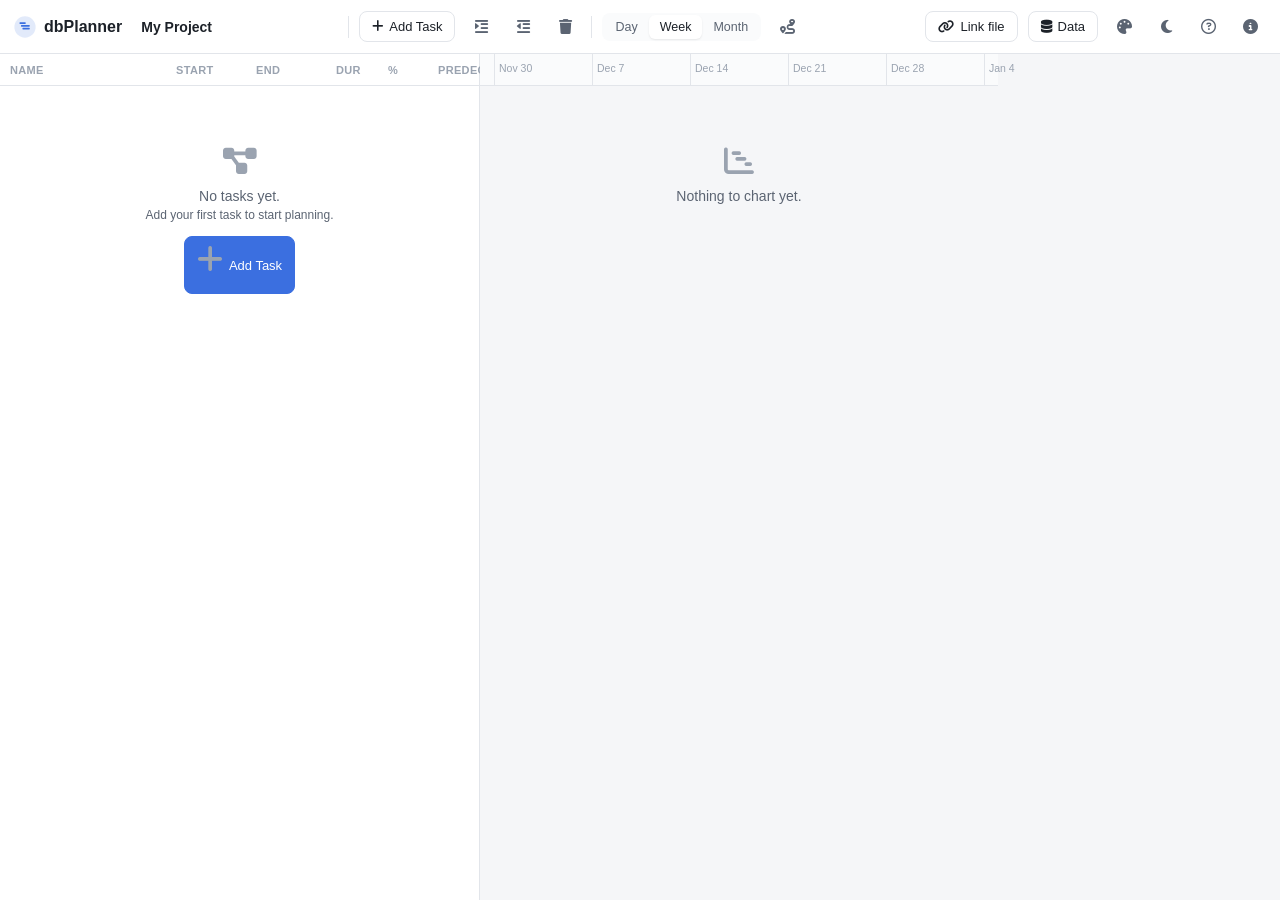
==== dbplanner.html @ 99ca4c75 "Initial commit: dbPlanner, a local-first Gantt project planner Single-file PWA with a work-breakdown" ====
<!DOCTYPE html>
<html lang="en">
<head>
<meta charset="UTF-8">
<meta name="viewport" content="width=device-width, initial-scale=1, maximum-scale=1">
<title>dbPlanner</title>
<link rel="manifest" href="manifest.json">
<link rel="apple-touch-icon" href="icons/icon-180.png">
<link rel="icon" href="icons/icon-192.png">
<meta name="theme-color" content="#f5f6f8">
<link rel="stylesheet" href="https://cdnjs.cloudflare.com/ajax/libs/font-awesome/6.5.0/css/all.min.css">
<style>
:root {
  --bg: #f5f6f8; --panel: #ffffff; --panel-2: #fafbfc; --border: #e2e5ea;
  --text: #1c2128; --text-dim: #5b6472; --text-faint: #9aa3b0;
  --accent: #3b6fe0; --danger: #e5484d;
  --task-blue: #3b6fe0; --task-teal: #12968c; --task-purple: #8354d1; --task-amber: #b5790a;
  --task-pink: #c23b7a; --task-green: #268a5e; --task-red: #c33a3a; --task-grey: #5b6472;
  --status-not-started: #8b93a1; --status-complete: #3457c9;
  --radius: 10px;
  --shadow: 0 1px 2px rgba(20,20,30,.04), 0 4px 16px rgba(20,20,30,.06);
  --row-h: 32px;
}
html[data-theme="dark"] {
  --bg: #14161a; --panel: #1b1e24; --panel-2: #21242b; --border: #2c3038;
  --text: #e7e9ec; --text-dim: #9aa1ac; --text-faint: #6b7280;
  --accent: #6c93f0; --danger: #f28b8b;
  --task-blue: #7ea1f5; --task-teal: #5cd0c4; --task-purple: #b295ec; --task-amber: #eabb5d;
  --task-pink: #ec8fc0; --task-green: #6fd39a; --task-red: #f28f8f; --task-grey: #a7aeb9;
  --status-not-started: #9aa1ac; --status-complete: #8fa8f2;
  --shadow: 0 1px 2px rgba(0,0,0,.3), 0 6px 20px rgba(0,0,0,.35);
}

/* Color scheme system — ported from this author's Pulse/mytasks apps (same
   two-axis design: data-theme light/dark, data-scheme picks a palette).
   Unlike Pulse's *-bg token pairs, tints here are computed on the fly with
   color-mix() instead of porting a second bg token per color — Chrome/Edge
   only (this app's stated target, same as the File System Access sync
   feature below), which keeps the whole scheme port to one solid hex per
   token instead of two. */
html[data-scheme="modern"] {
  --bg: #f8f8f8; --panel: #ffffff; --panel-2: #e8e8e8; --border: rgba(59,59,59,0.12);
  --text: #3b3b3b; --text-dim: #3b3b3b; --text-faint: #8a8a8a;
  --accent: #005fb8; --danger: #cd3131;
  --task-blue: #005fb8; --task-teal: #0598bc; --task-purple: #af00db; --task-amber: #bf8803;
  --task-pink: #be1986; --task-green: #388a34; --task-red: #cd3131; --task-grey: #3b3b3b;
  --status-not-started: #8a8a8a; --status-complete: #005fb8;
}
html[data-scheme="modern"][data-theme="dark"] {
  --bg: #181818; --panel: #1f1f1f; --panel-2: #2a2d2e; --border: rgba(204,204,204,0.10);
  --text: #cccccc; --text-dim: #9d9d9d; --text-faint: #6a6a6a;
  --accent: #3794ff; --danger: #f14c4c;
  --task-blue: #3794ff; --task-teal: #29b8db; --task-purple: #c586c0; --task-amber: #cca700;
  --task-pink: #db6986; --task-green: #89d185; --task-red: #f14c4c; --task-grey: #9d9d9d;
  --status-not-started: #6a6a6a; --status-complete: #3794ff;
}
html[data-scheme="dracula"] {
  --bg: #f5efd7; --panel: #fffbeb; --panel-2: #cfcfde; --border: rgba(31,31,31,0.12);
  --text: #1f1f1f; --text-dim: #6c664b; --text-faint: #a39d7a;
  --accent: #644ac9; --danger: #cb3a2a;
  --task-blue: #644ac9; --task-teal: #036a96; --task-purple: #a3144d; --task-amber: #a34d14;
  --task-pink: #98427a; --task-green: #14710a; --task-red: #cb3a2a; --task-grey: #6c664b;
  --status-not-started: #a39d7a; --status-complete: #644ac9;
}
html[data-scheme="dracula"][data-theme="dark"] {
  --bg: #21222c; --panel: #282a36; --panel-2: #44475a; --border: rgba(248,248,242,0.10);
  --text: #f8f8f2; --text-dim: #6272a4; --text-faint: #4d5673;
  --accent: #bd93f9; --danger: #ff5555;
  --task-blue: #bd93f9; --task-teal: #8be9fd; --task-purple: #ff79c6; --task-amber: #ffb86c;
  --task-pink: #de74a7; --task-green: #50fa7b; --task-red: #ff5555; --task-grey: #6272a4;
  --status-not-started: #4d5673; --status-complete: #bd93f9;
}
html[data-scheme="github"] {
  --bg: #f6f8fa; --panel: #ffffff; --panel-2: #eaeef2; --border: rgba(31,35,40,0.12);
  --text: #1f2328; --text-dim: #656d76; --text-faint: #8c959f;
  --accent: #0969da; --danger: #cf222e;
  --task-blue: #0969da; --task-teal: #1b7c83; --task-purple: #8250df; --task-amber: #9a6700;
  --task-pink: #ce2c85; --task-green: #1a7f37; --task-red: #cf222e; --task-grey: #656d76;
  --status-not-started: #8c959f; --status-complete: #0969da;
}
html[data-scheme="github"][data-theme="dark"] {
  --bg: #161b22; --panel: #0d1117; --panel-2: #21262d; --border: rgba(230,237,243,0.10);
  --text: #e6edf3; --text-dim: #9198a1; --text-faint: #6e7681;
  --accent: #4493f8; --danger: #f85149;
  --task-blue: #4493f8; --task-teal: #39c5cf; --task-purple: #a371f7; --task-amber: #d29922;
  --task-pink: #e85aad; --task-green: #3fb950; --task-red: #f85149; --task-grey: #9198a1;
  --status-not-started: #6e7681; --status-complete: #4493f8;
}
html[data-scheme="githubdimmed"] {
  --bg: #f6f8fa; --panel: #ffffff; --panel-2: #eaeef2; --border: rgba(31,35,40,0.12);
  --text: #1f2328; --text-dim: #656d76; --text-faint: #8c959f;
  --accent: #0969da; --danger: #cf222e;
  --task-blue: #0969da; --task-teal: #1b7c83; --task-purple: #8250df; --task-amber: #9a6700;
  --task-pink: #ce2c85; --task-green: #1a7f37; --task-red: #cf222e; --task-grey: #656d76;
  --status-not-started: #8c959f; --status-complete: #0969da;
}
html[data-scheme="githubdimmed"][data-theme="dark"] {
  --bg: #262c36; --panel: #212830; --panel-2: #2d3640; --border: rgba(209,215,224,0.10);
  --text: #d1d7e0; --text-dim: #9198a1; --text-faint: #6b7280;
  --accent: #478be6; --danger: #e5534b;
  --task-blue: #478be6; --task-teal: #4cb6c4; --task-purple: #986ee2; --task-amber: #c69026;
  --task-pink: #c96b96; --task-green: #57ab5a; --task-red: #e5534b; --task-grey: #9198a1;
  --status-not-started: #6b7280; --status-complete: #478be6;
}
html[data-scheme="dracula"] .brand svg { filter: drop-shadow(0 0 6px var(--accent)); }
html[data-scheme="github"] .btn-primary,
html[data-scheme="githubdimmed"] .btn-primary { background: var(--task-green); border-color: var(--task-green); }

* { box-sizing: border-box; }
body { margin: 0; }
html, body { height: 100%; }
body {
  font-family: -apple-system, BlinkMacSystemFont, "Segoe UI", Roboto, sans-serif;
  background: var(--bg); color: var(--text); font-size: 14px;
  display: flex; flex-direction: column; height: 100vh;
  overflow-x: hidden; overflow-y: hidden;
}
button, input, select, textarea { font: inherit; color: inherit; }
button { cursor: pointer; }
.hidden { display: none !important; }

/* ── Topbar ─────────────────────────────────────────────────────────── */
.topbar {
  display: flex; align-items: center; gap: 10px; height: 54px; padding: 0 14px;
  background: var(--panel); border-bottom: 1px solid var(--border);
  flex-shrink: 0; overflow-x: auto;
}
.topbar > * { flex-shrink: 0; }
.brand { display: flex; align-items: center; gap: 8px; font-weight: 700; font-size: 16px; color: var(--text); }
.brand svg { width: 22px; height: 22px; color: var(--accent); }
#projectNameInput {
  border: 1px solid transparent; background: transparent; font-weight: 600; font-size: 14px;
  padding: 5px 8px; border-radius: 6px; color: var(--text); min-width: 120px; max-width: 240px;
}
#projectNameInput:hover { border-color: var(--border); }
#projectNameInput:focus { outline: none; border-color: var(--accent); background: var(--panel-2); }
.topbar-divider { width: 1px; height: 22px; background: var(--border); }
.topbar-spacer { flex: 1 1 auto; }

.btn {
  display: inline-flex; align-items: center; gap: 6px; padding: 7px 12px;
  border: 1px solid var(--border); background: var(--panel); color: var(--text);
  border-radius: 8px; font-size: 13px; font-weight: 500; white-space: nowrap;
}
.btn:hover { background: var(--panel-2); }
.btn:disabled { opacity: .45; cursor: default; }
.btn:disabled:hover { background: var(--panel); }
.btn-primary { background: var(--accent); border-color: var(--accent); color: #fff; }
.btn-primary:hover { filter: brightness(1.06); }
.btn-danger { color: var(--danger); }
.icon-btn {
  display: inline-flex; align-items: center; justify-content: center; width: 32px; height: 32px;
  border: none; background: transparent; color: var(--text-dim); border-radius: 8px; font-size: 15px;
}
.icon-btn:hover { background: var(--panel-2); color: var(--text); }
.icon-btn.active { background: color-mix(in srgb, var(--accent) 16%, var(--panel)); color: var(--accent); }
button:focus:not(:focus-visible) { outline: none; }

.view-tabs { display: flex; background: var(--panel-2); border-radius: 8px; padding: 2px; }
.view-tab { padding: 5px 11px; border: none; background: transparent; border-radius: 6px; font-size: 12.5px; font-weight: 500; color: var(--text-dim); }
.view-tab.active { background: var(--panel); color: var(--text); box-shadow: 0 1px 2px rgba(0,0,0,.08); }

.dropdown-wrap { position: relative; }
.dropdown-menu {
  position: fixed; margin-top: 6px; min-width: 190px; background: var(--panel);
  border: 1px solid var(--border); border-radius: 10px; box-shadow: var(--shadow);
  padding: 6px; display: none; z-index: 80;
}
.dropdown-menu.open { display: block; }
.dropdown-item {
  display: flex; align-items: center; gap: 9px; width: 100%; padding: 8px 10px;
  border: none; background: transparent; border-radius: 7px; font-size: 13px; color: var(--text); text-align: left;
}
.dropdown-item:hover { background: var(--panel-2); }
.dropdown-item i { width: 15px; color: var(--text-dim); }
.dropdown-sep { height: 1px; background: var(--border); margin: 6px 2px; }

#fileSyncIndicator, #syncStatusBtn { display: flex; align-items: center; gap: 6px; font-size: 12.5px; color: var(--text-dim); }

/* ── Main layout ────────────────────────────────────────────────────── */
.main { flex: 1; min-height: 0; display: flex; overflow: hidden; }
.grid-pane { width: 480px; flex-shrink: 0; display: flex; flex-direction: column; border-right: 1px solid var(--border); background: var(--panel); }
.grid-header, .grid-row {
  display: grid; grid-template-columns: minmax(160px,1fr) 74px 74px 46px 44px 1fr 56px;
  align-items: center; gap: 6px; padding: 0 10px; height: var(--row-h);
}
.grid-header { font-size: 11px; font-weight: 700; color: var(--text-faint); text-transform: uppercase; letter-spacing: .03em; border-bottom: 1px solid var(--border); flex-shrink: 0; }
.grid-rows { flex: 1; overflow: hidden; position: relative; }
.grid-row { border-bottom: 1px solid var(--border); font-size: 12.5px; cursor: default; }
.grid-row:hover { background: var(--panel-2); }
.grid-row.selected { background: color-mix(in srgb, var(--accent) 10%, var(--panel)); }
.grid-name { display: flex; align-items: center; gap: 4px; overflow: hidden; white-space: nowrap; text-overflow: ellipsis; }
.grid-name .chevron { width: 14px; height: 14px; border: none; background: none; color: var(--text-faint); flex-shrink: 0; display: flex; align-items: center; justify-content: center; font-size: 10px; }
.grid-name .chevron.empty { visibility: hidden; }
.grid-name .name-text { overflow: hidden; text-overflow: ellipsis; }
.grid-name .name-text.summary { font-weight: 600; }
.grid-name .milestone-dot { color: var(--task-purple); flex-shrink: 0; }
.grid-name .cycle-warn { color: var(--danger); flex-shrink: 0; }
.grid-cell-dim { color: var(--text-dim); overflow: hidden; text-overflow: ellipsis; white-space: nowrap; }
.grid-actions { display: flex; gap: 2px; justify-content: flex-end; }
.grid-actions .icon-btn { width: 24px; height: 24px; font-size: 12px; opacity: 0; }
.grid-row:hover .grid-actions .icon-btn { opacity: 1; }

.empty-state { padding: 60px 24px; text-align: center; color: var(--text-dim); }
.empty-state i { font-size: 30px; color: var(--text-faint); margin-bottom: 12px; display: block; }
.empty-state .btn { margin-top: 14px; }

.gantt-pane-outer { flex: 1; min-width: 0; overflow: auto; position: relative; background: var(--bg); }
.gantt-content { position: relative; }
.gantt-header { position: sticky; top: 0; z-index: 5; height: var(--row-h); background: var(--panel-2); border-bottom: 1px solid var(--border); }
.gantt-tick { position: absolute; top: 0; bottom: 0; border-left: 1px solid var(--border); font-size: 10.5px; color: var(--text-faint); padding: 8px 0 0 4px; white-space: nowrap; }
.gantt-tick.weekend { background: color-mix(in srgb, var(--text-faint) 6%, transparent); }
.gantt-rows { position: relative; }
.gantt-row-bg { position: absolute; left: 0; right: 0; height: var(--row-h); border-bottom: 1px solid var(--border); }
.gantt-row-bg.selected { background: color-mix(in srgb, var(--accent) 8%, transparent); }
.gantt-today-line { position: absolute; top: 0; width: 2px; background: var(--danger); opacity: .6; z-index: 3; pointer-events: none; }
.gantt-bar {
  position: absolute; height: 20px; border-radius: 4px; cursor: grab;
  border: 1.5px solid var(--bar-color, var(--accent));
  background: color-mix(in srgb, var(--bar-color, var(--accent)) 22%, var(--panel));
  overflow: hidden;
}
.gantt-bar.critical { box-shadow: 0 0 0 2px var(--danger); }
.gantt-bar .fill { position: absolute; top: 0; left: 0; bottom: 0; background: var(--bar-color, var(--accent)); }
.gantt-bar .bar-label { position: absolute; left: 6px; top: 0; line-height: 20px; font-size: 11px; color: var(--text); white-space: nowrap; pointer-events: none; mix-blend-mode: normal; }
.resize-handle { position: absolute; top: 0; bottom: 0; width: 7px; cursor: ew-resize; }
.resize-handle.left { left: 0; } .resize-handle.right { right: 0; }
.link-handle {
  position: absolute; right: -6px; top: 50%; transform: translateY(-50%); width: 11px; height: 11px;
  border-radius: 50%; background: var(--panel); border: 2px solid var(--bar-color, var(--accent));
  cursor: crosshair; opacity: 0; z-index: 4;
}
.gantt-bar:hover .link-handle { opacity: 1; }
.gantt-milestone {
  position: absolute; width: 16px; height: 16px; transform: rotate(45deg); cursor: grab;
  background: var(--bar-color, var(--task-purple)); border: 1.5px solid color-mix(in srgb, var(--bar-color, var(--task-purple)) 60%, black);
}
.gantt-milestone.critical { box-shadow: 0 0 0 2px var(--danger); }
.gantt-link-preview { position: absolute; z-index: 6; pointer-events: none; }
svg.gantt-deps { position: absolute; top: 0; left: 0; overflow: visible; pointer-events: none; z-index: 2; }
svg.gantt-deps path { fill: none; stroke: var(--text-faint); stroke-width: 1.5; }
svg.gantt-deps path.critical { stroke: var(--danger); }

/* ── Modals ─────────────────────────────────────────────────────────── */
.modal-bg {
  position: fixed; inset: 0; background: rgba(10,12,16,.4); backdrop-filter: blur(3px); -webkit-backdrop-filter: blur(3px);
  display: flex; align-items: center; justify-content: center; z-index: 100;
  opacity: 0; visibility: hidden; pointer-events: none;
  transition: opacity .15s ease, visibility .15s ease;
}
.modal-bg.open { opacity: 1; visibility: visible; pointer-events: auto; }
.modal { background: var(--panel); border-radius: var(--radius); box-shadow: var(--shadow); width: 480px; max-width: 92vw; max-height: 86vh; display: flex; flex-direction: column; }
.modal.narrow { width: 380px; }
.modal.wide { width: 620px; }
.modal-header { display: flex; align-items: center; justify-content: space-between; padding: 16px 18px; border-bottom: 1px solid var(--border); }
.modal-header h2 { margin: 0; font-size: 16px; }
.modal-header button { border: none; background: none; font-size: 18px; color: var(--text-dim); width: 28px; height: 28px; border-radius: 6px; }
.modal-header button:hover { background: var(--panel-2); }
.modal-body { padding: 16px 18px; overflow-y: auto; display: flex; flex-direction: column; gap: 12px; }
.modal-footer { display: flex; justify-content: flex-end; gap: 8px; padding: 14px 18px; border-top: 1px solid var(--border); }
.field { display: flex; flex-direction: column; gap: 5px; }
.field label { font-size: 12px; font-weight: 600; color: var(--text-dim); }
.field input[type=text], .field input[type=date], .field input[type=number], .field textarea, .field select {
  padding: 8px 10px; border: 1px solid var(--border); border-radius: 7px; background: var(--panel); color: var(--text); width: 100%;
}
.field textarea { resize: vertical; font-family: inherit; }
.field-row { display: grid; grid-template-columns: 1fr 1fr; gap: 10px; }
.field-row-3 { display: grid; grid-template-columns: 1fr 1fr 1fr; gap: 10px; }
.checkbox-row { display: flex; align-items: center; gap: 8px; font-size: 13px; }
.checkbox-row input { width: 15px; height: 15px; }
.color-swatches { display: flex; gap: 8px; flex-wrap: wrap; }
.swatch { width: 26px; height: 26px; border-radius: 50%; border: 2px solid transparent; cursor: pointer; }
.swatch.selected { border-color: var(--text); }
.swatch.auto { background: var(--panel-2); border: 1px dashed var(--text-faint); display: flex; align-items: center; justify-content: center; font-size: 9px; color: var(--text-faint); }

.pred-row { display: grid; grid-template-columns: 1fr 68px 60px 26px; gap: 6px; align-items: center; margin-bottom: 6px; }
.pred-row select, .pred-row input { padding: 6px 8px; border: 1px solid var(--border); border-radius: 6px; background: var(--panel); font-size: 12.5px; }
.pred-remove { border: none; background: none; color: var(--text-faint); width: 24px; height: 24px; border-radius: 5px; }
.pred-remove:hover { background: var(--panel-2); color: var(--danger); }
.pred-empty { font-size: 12px; color: var(--text-faint); padding: 4px 0; }

.scheme-option { display: flex; align-items: center; gap: 10px; width: 100%; padding: 9px 10px; border: none; background: transparent; border-radius: 8px; text-align: left; }
.scheme-option:hover { background: var(--panel-2); }
.scheme-option.active { background: color-mix(in srgb, var(--accent) 10%, var(--panel)); }
.scheme-dots { display: flex; gap: 3px; }
.scheme-dot { width: 10px; height: 10px; border-radius: 50%; }
.scheme-label { font-size: 13px; font-weight: 600; }
.scheme-desc { font-size: 11px; color: var(--text-faint); }

.help-body, .about-body { display: flex; flex-direction: column; gap: 14px; font-size: 13px; line-height: 1.5; }
.help-section-title { font-weight: 700; font-size: 13px; margin-bottom: 4px; }
.help-tip { font-size: 12px; color: var(--text-faint); border-top: 1px solid var(--border); padding-top: 10px; }
.about-body { align-items: center; text-align: center; }
.about-body svg { width: 44px; height: 44px; color: var(--accent); }

.backup-row, .import-mode-row { display: flex; align-items: center; justify-content: space-between; padding: 8px 4px; border-bottom: 1px solid var(--border); font-size: 13px; }
.backup-row:last-child { border-bottom: none; }

#toast {
  position: fixed; bottom: 22px; left: 50%; transform: translateX(-50%) translateY(20px);
  background: var(--text); color: var(--bg); padding: 11px 16px; border-radius: 9px; font-size: 13px;
  display: flex; align-items: center; gap: 12px; opacity: 0; pointer-events: none; transition: opacity .18s ease, transform .18s ease; z-index: 200; box-shadow: var(--shadow);
}
#toast.show { opacity: 1; transform: translateX(-50%) translateY(0); pointer-events: auto; }
#toast button { border: none; background: none; color: color-mix(in srgb, var(--accent) 70%, white); font-weight: 600; font-size: 13px; }

.file-sync-help { margin-top: 10px; border-top: 1px solid var(--border); padding-top: 10px; }
.file-sync-help summary { cursor: pointer; font-size: 12.5px; color: var(--text-dim); font-weight: 600; }
.file-sync-help-body { font-size: 12px; color: var(--text-dim); margin-top: 8px; line-height: 1.5; }
</style>
</head>
<body>

<div class="topbar">
  <div class="brand">
    <svg viewBox="0 0 120 120"><circle cx="60" cy="60" r="58" fill="currentColor" opacity=".15"/><rect x="30" y="34" width="34" height="9" rx="3" fill="currentColor"/><rect x="38" y="49" width="48" height="9" rx="3" fill="currentColor"/><rect x="46" y="64" width="40" height="9" rx="3" fill="currentColor"/></svg>
    dbPlanner
  </div>
  <input id="projectNameInput" type="text" title="Project name">
  <div class="topbar-divider"></div>
  <button class="btn" id="addTaskBtn" onclick="addTask()"><i class="fa-solid fa-plus"></i>Add Task</button>
  <button class="icon-btn" id="indentBtn" onclick="indentSelected()" title="Indent (make sub-task)"><i class="fa-solid fa-indent"></i></button>
  <button class="icon-btn" id="outdentBtn" onclick="outdentSelected()" title="Outdent"><i class="fa-solid fa-outdent"></i></button>
  <button class="icon-btn btn-danger" id="deleteTaskBtn" onclick="deleteSelected()" title="Delete task"><i class="fa-solid fa-trash"></i></button>
  <div class="topbar-divider"></div>
  <div class="view-tabs" id="zoomTabs"></div>
  <button class="icon-btn" id="criticalPathBtn" onclick="toggleCriticalPath()" title="Highlight critical path"><i class="fa-solid fa-route"></i></button>
  <div class="topbar-spacer"></div>
  <div class="dropdown-wrap">
    <button class="btn" id="fileSyncBtn" onclick="onFileSyncBtnClick()"></button>
  </div>
  <div class="dropdown-wrap">
    <button class="btn" id="dataMenuBtn" onclick="toggleDataMenu()"><i class="fa-solid fa-database"></i>Data</button>
    <div class="dropdown-menu" id="dataMenu">
      <button class="dropdown-item" onclick="exportProject()"><i class="fa-solid fa-file-export"></i>Export JSON</button>
      <button class="dropdown-item" onclick="triggerImport()"><i class="fa-solid fa-file-import"></i>Import JSON</button>
      <div class="dropdown-sep"></div>
      <button class="dropdown-item" onclick="openBackupsModal()"><i class="fa-solid fa-clock-rotate-left"></i>Local Backups</button>
    </div>
  </div>
  <input type="file" id="fileInput" accept="application/json" class="hidden" onchange="handleFileImport(event)">
  <div class="dropdown-wrap">
    <button class="icon-btn" id="paletteBtn" onclick="togglePaletteMenu()" title="Color scheme"><i class="fa-solid fa-palette"></i></button>
    <div class="dropdown-menu" id="paletteMenu"></div>
  </div>
  <button class="icon-btn" id="themeToggleBtn" onclick="toggleTheme()" title="Toggle light/dark"></button>
  <button class="icon-btn" onclick="openHelpModal()" title="Help"><i class="fa-regular fa-circle-question"></i></button>
  <button class="icon-btn" onclick="openAboutModal()" title="About"><i class="fa-solid fa-circle-info"></i></button>
</div>

<div class="main">
  <div class="grid-pane">
    <div class="grid-header">
      <div>Name</div><div>Start</div><div>End</div><div>Dur</div><div>%</div><div>Predecessors</div><div></div>
    </div>
    <div class="grid-rows" id="gridRows"></div>
  </div>
  <div class="gantt-pane-outer" id="ganttPaneOuter">
    <div class="gantt-content" id="ganttContent">
      <div class="gantt-header" id="ganttHeader"></div>
      <div class="gantt-rows" id="ganttRows"></div>
      <svg class="gantt-deps" id="ganttDeps"></svg>
    </div>
  </div>
</div>

<!-- Task modal -->
<div class="modal-bg" id="taskModalBg" onclick="if(event.target===this) closeTaskModal()">
  <div class="modal">
    <div class="modal-header"><h2 id="taskModalTitle">Task</h2><button onclick="closeTaskModal()">&times;</button></div>
    <div class="modal-body">
      <div class="field"><label>Name</label><input type="text" id="taskNameInput" placeholder="Task name"></div>
      <div class="checkbox-row"><input type="checkbox" id="taskMilestoneInput" onchange="onMilestoneToggle()"><label for="taskMilestoneInput">Milestone (zero-duration)</label></div>
      <div class="field-row">
        <div class="field"><label>Start</label><input type="date" id="taskStartInput" onchange="onTaskStartChange()"></div>
        <div class="field" id="taskEndField"><label>End</label><input type="date" id="taskEndInput" onchange="onTaskEndChange()"></div>
      </div>
      <div class="field-row" id="taskDurProgRow">
        <div class="field" id="taskDurationField"><label>Duration (days)</label><input type="number" min="1" id="taskDurationInput" onchange="onTaskDurationChange()"></div>
        <div class="field"><label>% Complete</label><input type="number" min="0" max="100" id="taskProgressInput"></div>
      </div>
      <div class="field">
        <label>Color</label>
        <div class="color-swatches" id="taskColorSwatches"></div>
      </div>
      <div class="field"><label>Notes</label><textarea id="taskNotesInput" rows="2" placeholder="Optional notes"></textarea></div>
      <div class="field">
        <label>Predecessors</label>
        <div id="predecessorRows"></div>
        <button class="btn" type="button" onclick="addPredecessorRow()" style="align-self:flex-start"><i class="fa-solid fa-plus"></i>Add predecessor</button>
      </div>
    </div>
    <div class="modal-footer">
      <button class="btn" onclick="closeTaskModal()">Cancel</button>
      <button class="btn btn-primary" onclick="saveTaskFromModal()">Save</button>
    </div>
  </div>
</div>

<!-- Confirm modal -->
<div class="modal-bg" id="confirmModalBg" onclick="if(event.target===this) closeConfirmModal()">
  <div class="modal narrow">
    <div class="modal-header"><h2 id="confirmModalTitle">Confirm</h2><button onclick="closeConfirmModal()">&times;</button></div>
    <div class="modal-body"><div id="confirmModalBody" style="font-size:13.5px;line-height:1.5"></div></div>
    <div class="modal-footer">
      <button class="btn" onclick="closeConfirmModal()">Cancel</button>
      <button class="btn btn-primary btn-danger" id="confirmModalActionBtn" onclick="confirmModalAction()">Delete</button>
    </div>
  </div>
</div>

<!-- Import modal -->
<div class="modal-bg" id="importModalBg" onclick="if(event.target===this) closeImportModal()">
  <div class="modal narrow">
    <div class="modal-header"><h2>Import Data</h2><button onclick="closeImportModal()">&times;</button></div>
    <div class="modal-body">
      <div class="import-mode-row"><div><strong>Merge</strong><div style="font-size:12px;color:var(--text-dim)">Keep existing tasks, add/update from the file</div></div><button class="btn btn-primary" onclick="applyImport('merge')">Merge</button></div>
      <div class="import-mode-row"><div><strong>Replace</strong><div style="font-size:12px;color:var(--text-dim)">Downloads a safety backup, then overwrites everything</div></div><button class="btn btn-danger" onclick="applyImport('replace')">Replace</button></div>
    </div>
    <div class="modal-footer"><button class="btn" onclick="closeImportModal()">Cancel</button></div>
  </div>
</div>

<!-- Backups modal -->
<div class="modal-bg" id="backupsModalBg" onclick="if(event.target===this) closeBackupsModal()">
  <div class="modal narrow">
    <div class="modal-header"><h2>Local Backups</h2><button onclick="closeBackupsModal()">&times;</button></div>
    <div class="modal-body"><div id="backupsList"></div></div>
    <div class="modal-footer"><button class="btn" onclick="closeBackupsModal()">Close</button></div>
  </div>
</div>

<!-- File sync modal -->
<div class="modal-bg" id="fileSyncModalBg" onclick="if(event.target===this) closeFileSyncModal()">
  <div class="modal narrow">
    <div class="modal-header"><h2>Link a File</h2><button onclick="closeFileSyncModal()">&times;</button></div>
    <div class="modal-body">
      <p style="font-size:13px;color:var(--text-dim);margin:0">Keep dbPlanner's data in a plain JSON file on your disk — in a folder synced by iCloud Drive/OneDrive/Dropbox, it becomes a simple way to share this project across your own devices.</p>
      <button class="btn btn-primary" onclick="linkNewFile()"><i class="fa-solid fa-file-circle-plus"></i>Create new file</button>
      <button class="btn" onclick="linkExistingFile()"><i class="fa-solid fa-folder-open"></i>Open existing file</button>
      <details class="file-sync-help">
        <summary>My file isn't syncing across devices</summary>
        <div class="file-sync-help-body">Make sure the file lives inside a folder your cloud provider (iCloud Drive, OneDrive, Dropbox, …) actually syncs — picking a file only stores it locally. dbPlanner rereads it every 45s and on every save, and merges changes so two devices editing at once won't lose work.</div>
      </details>
    </div>
    <div class="modal-footer"><button class="btn" onclick="closeFileSyncModal()">Not now</button></div>
  </div>
</div>

<!-- Help modal -->
<div class="modal-bg" id="helpModalBg" onclick="if(event.target===this) closeHelpModal()">
  <div class="modal wide">
    <div class="modal-header"><h2>Help</h2><button onclick="closeHelpModal()">&times;</button></div>
    <div class="modal-body help-body">
      <div><div class="help-section-title">The basics</div>Add tasks with the + Add Task button. Each task has a start/end date, a % complete, and can be a milestone (a zero-duration diamond). Use Indent/Outdent to build a work breakdown structure — a parent task's own dates and progress roll up automatically from its children.</div>
      <div><div class="help-section-title">Dependencies</div>Open a task and add a predecessor to link it to another task (Finish-to-Start, Start-to-Start, Finish-to-Finish or Start-to-Finish, with an optional lag in days). Moving a task forward automatically pushes any dependent tasks forward too — it never pulls a task earlier on its own. A circular dependency is flagged with a warning icon and stops auto-scheduling for the tasks involved.</div>
      <div><div class="help-section-title">The Gantt chart</div>Drag a bar to reschedule it, drag its edges to resize, or drag the small circle on its right edge onto another task to create a dependency. Click a bar or row to edit it. The route icon in the toolbar highlights the critical path — the chain of tasks with zero slack that determines the overall project end date.</div>
      <div><div class="help-section-title">Data &amp; sync</div>Everything lives in this browser's local storage — nothing ever leaves your machine unless you export it or link a file. Data → Export/Import moves a full JSON snapshot in or out; Local Backups keeps a rolling daily snapshot. The file-link button next to Data lets you sync to a plain JSON file, which works well inside an iCloud Drive/OneDrive/Dropbox folder for keeping your own devices in step.</div>
      <div class="help-tip">Nothing here ever leaves your machine unless you explicitly export or link a file.</div>
    </div>
    <div class="modal-footer"><button class="btn" onclick="closeHelpModal()">Close</button></div>
  </div>
</div>

<!-- About modal -->
<div class="modal-bg" id="aboutModalBg" onclick="if(event.target===this) closeAboutModal()">
  <div class="modal narrow">
    <div class="modal-header"><h2>About</h2><button onclick="closeAboutModal()">&times;</button></div>
    <div class="modal-body about-body">
      <svg viewBox="0 0 120 120"><circle cx="60" cy="60" r="58" fill="currentColor" opacity=".15"/><rect x="30" y="34" width="34" height="9" rx="3" fill="currentColor"/><rect x="38" y="49" width="48" height="9" rx="3" fill="currentColor"/><rect x="46" y="64" width="40" height="9" rx="3" fill="currentColor"/></svg>
      <div style="font-weight:700;font-size:16px">dbPlanner</div>
      <div style="color:var(--text-dim);font-size:13px">A local-first project planner — Gantt chart, dependencies, no account, no server.</div>
      <div id="aboutVersionLine" style="color:var(--text-faint);font-size:11.5px"></div>
      <div style="border-top:1px solid var(--border);width:100%;margin:6px 0"></div>
      <div style="font-size:12.5px;color:var(--text-dim)">Created by Peer Rexroth</div>
      <a href="mailto:peer.rexroth@gmail.com" style="font-size:12.5px;color:var(--accent)">Send feedback</a>
    </div>
  </div>
</div>

<div id="toast"><span id="toastMsg"></span><button id="toastUndoBtn" class="hidden"></button></div>

<script>
/* ============================== Constants ============================== */
const APP_VERSION = 1;
const APP_BUILD_DATE = '2026-09-13';
const STORAGE_KEY = 'dbplanner-v1';
const BACKUPS_KEY = 'dbplanner-backups';
const MAX_BACKUPS = 7;
const FILE_SYNC_POLL_MS = 45000;
const DAY_MS = 86400000;
const ROW_H = 32;

const ZOOMS = [
  { id: 'day',   label: 'Day',   pxPerDay: 32 },
  { id: 'week',  label: 'Week',  pxPerDay: 14 },
  { id: 'month', label: 'Month', pxPerDay: 5  }
];

const TASK_COLORS = [
  { id: 'blue', label: 'Blue' }, { id: 'teal', label: 'Teal' }, { id: 'purple', label: 'Purple' },
  { id: 'amber', label: 'Amber' }, { id: 'pink', label: 'Pink' }, { id: 'green', label: 'Green' },
  { id: 'red', label: 'Red' }, { id: 'grey', label: 'Grey' }
];

const THEME_SCHEMES = [
  { id: 'standard', name: 'Standard', desc: "dbPlanner's own default", swatches: ['#3b6fe0', '#12968c', '#8354d1'] },
  { id: 'modern', name: 'Modern', desc: 'VS Code Light/Dark Modern', swatches: ['#005fb8', '#0598bc', '#af00db'] },
  { id: 'dracula', name: 'Dracula', desc: 'Dracula / Alucard', swatches: ['#644ac9', '#036a96', '#a3144d'] },
  { id: 'github', name: 'GitHub', desc: 'GitHub Primer', swatches: ['#0969da', '#1b7c83', '#8250df'] },
  { id: 'githubdimmed', name: 'GitHub Dimmed', desc: 'GitHub Dark Dimmed', swatches: ['#0969da', '#1b7c83', '#8250df'] }
];

const DEP_TYPES = ['FS', 'SS', 'FF', 'SF'];
const DEP_TYPE_LABELS = { FS: 'Finish→Start', SS: 'Start→Start', FF: 'Finish→Finish', SF: 'Start→Finish' };

/* =============================== State ================================= */
let project = { name: 'My Project', updatedAt: 0 };
let tasks = [];
let deletedTaskIds = [];
let theme = 'light';
let colorScheme = 'standard';
let zoom = 'week';
let showCriticalPath = false;
let selectedTaskId = null;

let editingTaskId = null;
let editingPredecessors = [];
let pendingImportData = null;
let modalTarget = null;
let toastUndoAction = null;

let syncFileHandle = null;
let fileSyncStatus = 'unlinked'; // unsupported | unlinked | linked | lapsed
let lastSyncedSnapshot = null;
let lastSyncedAt = 0;
let fileSyncWriteInFlight = false;
let fileSyncWritePending = false;
let fileSyncPollTimer = null;

/* ============================ Date helpers =============================
   Position math (Gantt layout, scheduling) uses UTC-based day numbers so
   two devices in different timezones compute identical values from the
   same ISO string; display formatting still parses as local time. */
function pad2(n) { return String(n).padStart(2, '0'); }
function todayStr() { const d = new Date(); return `${d.getFullYear()}-${pad2(d.getMonth() + 1)}-${pad2(d.getDate())}`; }
function parseLocalDate(iso) { return new Date(iso + 'T00:00:00'); }
function dayNumber(iso) { const [y, m, d] = iso.split('-').map(Number); return Math.floor(Date.UTC(y, m - 1, d) / DAY_MS); }
function dayNumberToIso(n) { const d = new Date(n * DAY_MS); return `${d.getUTCFullYear()}-${pad2(d.getUTCMonth() + 1)}-${pad2(d.getUTCDate())}`; }
function addDays(iso, n) { return dayNumberToIso(dayNumber(iso) + n); }
function durationDays(startIso, endIso) { return dayNumber(endIso) - dayNumber(startIso) + 1; }
function fmtDate(iso) { if (!iso) return ''; return parseLocalDate(iso).toLocaleDateString(undefined, { month: 'short', day: 'numeric' }); }
function fmtDateY(iso) { if (!iso) return ''; return parseLocalDate(iso).toLocaleDateString(undefined, { month: 'short', day: 'numeric', year: 'numeric' }); }

function genId() { return Date.now().toString(36) + Math.random().toString(36).slice(2, 8); }
function isSafeId(id) { return typeof id === 'string' && /^[a-z0-9]+$/i.test(id) && id.length <= 40; }
function escapeHtml(s) { return String(s == null ? '' : s).replace(/[&<>"']/g, c => ({ '&': '&amp;', '<': '&lt;', '>': '&gt;', '"': '&quot;', "'": '&#39;' }[c])); }
function byId(id) { return tasks.find(t => t.id === id); }

/* ============================ Persistence =============================== */
function localPayload() { return { version: APP_VERSION, project, tasks, deletedTaskIds, theme, colorScheme, zoom }; }
function syncPayload() { return { version: APP_VERSION, project, tasks, deletedTaskIds }; }

function load() {
  try {
    const raw = localStorage.getItem(STORAGE_KEY);
    if (raw) {
      const data = JSON.parse(raw);
      project = data.project || project;
      tasks = Array.isArray(data.tasks) ? data.tasks : [];
      deletedTaskIds = Array.isArray(data.deletedTaskIds) ? data.deletedTaskIds : [];
      theme = data.theme === 'dark' ? 'dark' : 'light';
      colorScheme = THEME_SCHEMES.some(s => s.id === data.colorScheme) ? data.colorScheme : 'standard';
      zoom = ZOOMS.some(z => z.id === data.zoom) ? data.zoom : 'week';
    }
  } catch (e) { console.warn('dbPlanner: failed to load', e); }
  normalizeData();
}
function save() {
  normalizeData();
  localStorage.setItem(STORAGE_KEY, JSON.stringify(localPayload()));
  maybeSnapshotBackup();
  queueFileSyncWrite();
}
function isFreshLocalState() { return tasks.length === 0 && (project.updatedAt || 0) === 0; }

function normalizeData() {
  const ids = new Set(tasks.map(t => t.id));
  const seenIds = new Set();
  for (const t of tasks) {
    if (!t.id || !isSafeId(t.id) || seenIds.has(t.id)) t.id = genId();
    seenIds.add(t.id);
  }
  ids.clear();
  for (const t of tasks) ids.add(t.id);

  for (const t of tasks) {
    if (typeof t.name !== 'string' || !t.name.trim()) t.name = 'Untitled Task';
    if (typeof t.order !== 'number') t.order = 0;
    if (!/^\d{4}-\d{2}-\d{2}$/.test(t.startDate || '')) t.startDate = todayStr();
    if (!/^\d{4}-\d{2}-\d{2}$/.test(t.endDate || '') || dayNumber(t.endDate) < dayNumber(t.startDate)) t.endDate = t.startDate;
    t.milestone = !!t.milestone;
    if (t.milestone) t.endDate = t.startDate;
    t.progress = Math.max(0, Math.min(100, Math.round(Number(t.progress) || 0)));
    if (!Array.isArray(t.predecessors)) t.predecessors = [];
    if (typeof t.updatedAt !== 'number') t.updatedAt = 0;
    if (typeof t.collapsed !== 'boolean') t.collapsed = false;
    if (t.color && !TASK_COLORS.some(c => c.id === t.color)) t.color = null;
    if (typeof t.notes !== 'string') t.notes = '';
  }

  // Break parentId cycles and drop dangling references before anything
  // downstream (hierarchy walks, rollups) can loop forever on bad data.
  for (const t of tasks) {
    if (t.parentId === t.id) t.parentId = null;
    if (t.parentId && !ids.has(t.parentId)) t.parentId = null;
  }
  for (const t of tasks) {
    if (!t.parentId) continue;
    const seen = new Set([t.id]);
    let cur = t;
    while (cur && cur.parentId) {
      if (seen.has(cur.parentId)) { t.parentId = null; break; }
      seen.add(cur.parentId);
      cur = tasks.find(x => x.id === cur.parentId);
    }
  }

  const parentIds = new Set(tasks.filter(t => tasks.some(x => x.parentId === t.id)).map(t => t.id));
  for (const t of tasks) {
    // A summary task's dates/progress roll up from its children — it can't
    // also be independently scheduled off predecessors of its own.
    if (parentIds.has(t.id)) { t.predecessors = []; continue; }
    const seenPred = new Set();
    t.predecessors = t.predecessors.filter(p => {
      if (!p || p.id === t.id || !ids.has(p.id) || parentIds.has(p.id) || seenPred.has(p.id)) return false;
      seenPred.add(p.id);
      return true;
    });
    for (const p of t.predecessors) {
      if (!DEP_TYPES.includes(p.type)) p.type = 'FS';
      if (typeof p.lag !== 'number' || !isFinite(p.lag)) p.lag = 0;
    }
  }

  deletedTaskIds = Array.isArray(deletedTaskIds) ? deletedTaskIds.filter(d => d && d.id) : [];
  if (!project || typeof project !== 'object') project = { name: 'My Project', updatedAt: 0 };
  if (typeof project.name !== 'string' || !project.name.trim()) project.name = 'My Project';
  if (typeof project.updatedAt !== 'number') project.updatedAt = 0;
}

/* =========================== Hierarchy helpers =========================== */
function childrenOf(parentId) { return tasks.filter(t => (t.parentId || null) === parentId).sort((a, b) => a.order - b.order); }
function hasChildren(id) { return tasks.some(t => t.parentId === id); }
function descendantIds(id) {
  const out = []; const stack = [id];
  while (stack.length) { const cur = stack.pop(); for (const c of childrenOf(cur)) { out.push(c.id); stack.push(c.id); } }
  return out;
}
function visibleTaskList() {
  const out = [];
  (function walk(parentId, depth) {
    for (const t of childrenOf(parentId)) {
      out.push({ task: t, depth });
      if (!t.collapsed) walk(t.id, depth + 1);
    }
  })(null, 0);
  return out;
}
const _effCache = new Map();
function effectiveDates(id) {
  if (_effCache.has(id)) return _effCache.get(id);
  const t = byId(id);
  const kids = childrenOf(id);
  let result;
  if (!t) { result = { start: null, end: null, progress: 0 }; }
  else if (kids.length === 0) { result = { start: t.startDate, end: t.endDate, progress: t.progress }; }
  else {
    let start = null, end = null, totalDur = 0, doneDur = 0;
    for (const k of kids) {
      const e = effectiveDates(k.id);
      if (!e.start) continue;
      if (start === null || dayNumber(e.start) < dayNumber(start)) start = e.start;
      if (end === null || dayNumber(e.end) > dayNumber(end)) end = e.end;
      const dur = dayNumber(e.end) - dayNumber(e.start) + 1;
      totalDur += dur; doneDur += dur * (e.progress / 100);
    }
    result = { start: start || t.startDate, end: end || t.endDate, progress: totalDur > 0 ? Math.round((doneDur / totalDur) * 100) : 0 };
  }
  _effCache.set(id, result);
  return result;
}
function resetEffectiveCache() { _effCache.clear(); }

/* ======================== Scheduling & critical path ===================== */
function successorsMap() {
  const map = {};
  for (const t of tasks) for (const p of t.predecessors) (map[p.id] = map[p.id] || []).push({ id: t.id, type: p.type, lag: p.lag });
  return map;
}
function taskCycleSet() {
  const bad = new Set();
  const visited = new Set();
  function dfs(id, stack) {
    if (stack.has(id)) { for (const s of stack) bad.add(s); bad.add(id); return; }
    if (visited.has(id)) return;
    stack = new Set(stack); stack.add(id);
    const t = byId(id);
    if (t) for (const p of t.predecessors) dfs(p.id, stack);
    visited.add(id);
  }
  for (const t of tasks) dfs(t.id, new Set());
  return bad;
}
function constraintStart(task) {
  let cs = null;
  const dur = durationDays(task.startDate, task.endDate);
  for (const p of task.predecessors) {
    const pred = byId(p.id);
    if (!pred) continue;
    const lag = p.lag || 0;
    let c;
    if (p.type === 'SS') c = addDays(pred.startDate, lag);
    else if (p.type === 'FF') c = addDays(pred.endDate, lag - (dur - 1));
    else if (p.type === 'SF') c = addDays(pred.startDate, lag - (dur - 1));
    else c = addDays(pred.endDate, 1 + lag); // FS, default
    if (cs === null || dayNumber(c) > dayNumber(cs)) cs = c;
  }
  return cs;
}
// Only ever pushes a dependent task LATER, never pulls one earlier — a
// manual placement ahead of its own constraint is left alone (surfaced as
// a visual warning, not silently corrected) so a deliberate early start
// is never overwritten by this cascade.
function cascadeSchedule(changedId) {
  const cyclic = taskCycleSet();
  const succ = successorsMap();
  const queue = (succ[changedId] || []).map(s => s.id);
  let iterations = 0;
  const MAX_ITER = 5000;
  while (queue.length && iterations++ < MAX_ITER) {
    const id = queue.shift();
    if (cyclic.has(id) || hasChildren(id)) continue;
    const task = byId(id);
    if (!task) continue;
    const cs = constraintStart(task);
    if (cs && dayNumber(cs) > dayNumber(task.startDate)) {
      const dur = durationDays(task.startDate, task.endDate);
      task.startDate = cs;
      task.endDate = addDays(cs, dur - 1);
      task.updatedAt = Date.now();
      for (const s of (succ[id] || [])) queue.push(s.id);
    }
  }
}
// Use after a task's own predecessor list just changed (adding/removing a
// link) — cascadeSchedule() alone only pushes a task's *successors*, so a
// task that just gained a predecessor needs its own constraint checked
// first or it would sit wherever it already was, dependency ignored.
function applyConstraints(taskId) {
  const cyclic = taskCycleSet();
  if (!cyclic.has(taskId) && !hasChildren(taskId)) {
    const task = byId(taskId);
    const cs = task && constraintStart(task);
    if (cs && dayNumber(cs) > dayNumber(task.startDate)) {
      const dur = durationDays(task.startDate, task.endDate);
      task.startDate = cs;
      task.endDate = addDays(cs, dur - 1);
      task.updatedAt = Date.now();
    }
  }
  cascadeSchedule(taskId);
}
function topoOrder(ids, preds) {
  const idSet = new Set(ids);
  const indeg = {}; for (const id of idSet) indeg[id] = 0;
  for (const id of idSet) for (const pid of (preds[id] || [])) if (idSet.has(pid)) indeg[id]++;
  const queue = [...idSet].filter(id => indeg[id] === 0);
  const out = [];
  const succOf = {}; for (const id of idSet) succOf[id] = [];
  for (const id of idSet) for (const pid of (preds[id] || [])) if (idSet.has(pid)) succOf[pid].push(id);
  while (queue.length) {
    const id = queue.shift(); out.push(id);
    for (const nxt of succOf[id]) { indeg[nxt]--; if (indeg[nxt] === 0) queue.push(nxt); }
  }
  return out;
}
// A simplified CPM pass: treats every dependency as Finish-to-Start for
// slack purposes (SS/FF/SF links still drive real scheduling above, just
// not this specific slack calculation) — a documented v1 simplification.
function computeCriticalPath() {
  const cyclic = taskCycleSet();
  const leaves = tasks.filter(t => !hasChildren(t.id) && !cyclic.has(t.id));
  const ids = leaves.map(t => t.id);
  const dur = {}; for (const t of leaves) dur[t.id] = Math.max(1, durationDays(t.startDate, t.endDate));
  const preds = {}; for (const t of leaves) preds[t.id] = t.predecessors.map(p => p.id).filter(pid => ids.includes(pid));
  const order = topoOrder(ids, preds);
  const succOf = {}; for (const id of ids) succOf[id] = [];
  for (const id of ids) for (const pid of preds[id]) if (succOf[pid]) succOf[pid].push(id);
  const ES = {}, EF = {};
  for (const id of order) {
    let es = 0;
    for (const pid of preds[id]) es = Math.max(es, EF[pid] || 0);
    ES[id] = es; EF[id] = es + dur[id];
  }
  const projectEnd = order.length ? Math.max(...order.map(id => EF[id] || 0)) : 0;
  const LS = {}, LF = {};
  for (let i = order.length - 1; i >= 0; i--) {
    const id = order[i];
    let lf = projectEnd;
    if (succOf[id].length) lf = Math.min(...succOf[id].map(sid => LS[sid] !== undefined ? LS[sid] : projectEnd));
    LF[id] = lf; LS[id] = lf - dur[id];
  }
  const critical = new Set();
  for (const id of order) if ((LS[id] - ES[id]) <= 0) critical.add(id);
  return critical;
}

/* ================================ Render ================================= */
let dateRange = { start: 0, end: 0 };
let barGeom = {}; // taskId -> {left, width, top, cx (milestone center)}

function computeDateRange() {
  const list = tasks.filter(t => t.startDate && t.endDate);
  if (list.length === 0) { const t0 = dayNumber(todayStr()); return { start: t0 - 7, end: t0 + 30 }; }
  let start = Infinity, end = -Infinity;
  for (const t of list) { start = Math.min(start, dayNumber(t.startDate)); end = Math.max(end, dayNumber(t.endDate)); }
  const pad = Math.max(3, Math.round((end - start) * 0.06));
  return { start: start - pad, end: end + pad };
}
function currentZoom() { return ZOOMS.find(z => z.id === zoom) || ZOOMS[1]; }

function render() {
  resetEffectiveCache();
  updateProjectNameUI();
  renderZoomTabs();
  updateCriticalPathUI();
  renderGrid();
  renderGantt();
  updateFileSyncUI();
  updateThemeToggleUI();
  renderPaletteMenu();
  updateSelectionUI();
}

function updateProjectNameUI() {
  const el = document.getElementById('projectNameInput');
  if (document.activeElement !== el) el.value = project.name;
}
function renameProject(name) {
  name = (name || '').trim() || 'My Project';
  if (name === project.name) return;
  project.name = name; project.updatedAt = Date.now();
  document.title = name + ' · dbPlanner';
  save();
}
function renderZoomTabs() {
  const el = document.getElementById('zoomTabs');
  el.innerHTML = ZOOMS.map(z => `<button class="view-tab${z.id === zoom ? ' active' : ''}" onclick="setZoom('${z.id}')">${z.label}</button>`).join('');
}
function setZoom(id) { zoom = id; save(); render(); }
function updateCriticalPathUI() {
  document.getElementById('criticalPathBtn').classList.toggle('active', showCriticalPath);
}
function toggleCriticalPath() { showCriticalPath = !showCriticalPath; render(); }
function updateSelectionUI() {
  const has = !!selectedTaskId;
  document.getElementById('indentBtn').disabled = !has;
  document.getElementById('outdentBtn').disabled = !has || !byId(selectedTaskId).parentId;
  document.getElementById('deleteTaskBtn').disabled = !has;
}

function statusColorVar(t) {
  if (t.color) return `var(--task-${t.color})`;
  if (t.progress >= 100) return 'var(--status-complete)';
  const eff = effectiveDates(t.id);
  if (eff.end && dayNumber(eff.end) < dayNumber(todayStr()) && t.progress < 100) return 'var(--danger)';
  if (t.progress > 0) return 'var(--accent)';
  return 'var(--status-not-started)';
}

function renderGrid() {
  const list = visibleTaskList();
  const el = document.getElementById('gridRows');
  if (list.length === 0) {
    el.innerHTML = `<div class="empty-state"><i class="fa-solid fa-diagram-project"></i>No tasks yet.<div style="font-size:12px;margin-top:4px">Add your first task to start planning.</div><button class="btn btn-primary" onclick="addTask()"><i class="fa-solid fa-plus"></i>Add Task</button></div>`;
    return;
  }
  const cyclic = taskCycleSet();
  el.innerHTML = list.map(({ task: t, depth }) => {
    const eff = effectiveDates(t.id);
    const summary = hasChildren(t.id);
    const predLabel = t.predecessors.map(p => {
      const pt = byId(p.id);
      return pt ? escapeHtml(pt.name.slice(0, 10)) + (pt.name.length > 10 ? '…' : '') + (p.lag ? ` ${p.lag > 0 ? '+' : ''}${p.lag}d` : '') : '';
    }).filter(Boolean).join(', ');
    return `<div class="grid-row${t.id === selectedTaskId ? ' selected' : ''}" data-id="${t.id}" onclick="selectTask('${t.id}')" ondblclick="openTaskModal('${t.id}')">
      <div class="grid-name" style="padding-left:${depth * 16}px">
        <button class="chevron${summary ? '' : ' empty'}" onclick="event.stopPropagation();toggleCollapse('${t.id}')"><i class="fa-solid fa-chevron-${t.collapsed ? 'right' : 'down'}"></i></button>
        ${t.milestone ? '<i class="fa-solid fa-diamond milestone-dot" style="font-size:9px"></i>' : ''}
        ${cyclic.has(t.id) ? '<i class="fa-solid fa-triangle-exclamation cycle-warn" title="Circular dependency — not auto-scheduled"></i>' : ''}
        <span class="name-text${summary ? ' summary' : ''}" title="${escapeHtml(t.name)}">${escapeHtml(t.name)}</span>
      </div>
      <div class="grid-cell-dim">${fmtDate(eff.start)}</div>
      <div class="grid-cell-dim">${fmtDate(eff.end)}</div>
      <div class="grid-cell-dim">${eff.start && eff.end ? durationDays(eff.start, eff.end) : ''}</div>
      <div class="grid-cell-dim">${Math.round(eff.progress)}%</div>
      <div class="grid-cell-dim" title="${escapeHtml(predLabel)}">${escapeHtml(predLabel)}</div>
      <div class="grid-actions">
        <button class="icon-btn" onclick="event.stopPropagation();openTaskModal('${t.id}')" title="Edit"><i class="fa-solid fa-pen"></i></button>
        <button class="icon-btn btn-danger" onclick="event.stopPropagation();deleteTaskFlow('${t.id}')" title="Delete"><i class="fa-solid fa-trash"></i></button>
      </div>
    </div>`;
  }).join('');
}
function selectTask(id) { selectedTaskId = id; render(); }
function toggleCollapse(id) { const t = byId(id); t.collapsed = !t.collapsed; save(); render(); }

function renderGanttHeaderTicks(range, px) {
  const z = currentZoom();
  const ticks = [];
  if (z.id === 'day') {
    for (let d = range.start; d <= range.end; d++) {
      const iso = dayNumberToIso(d);
      const date = parseLocalDate(iso);
      const weekend = date.getDay() === 0 || date.getDay() === 6;
      ticks.push({ left: (d - range.start) * px, label: date.toLocaleDateString(undefined, { weekday: 'short', day: 'numeric' }), weekend });
    }
  } else if (z.id === 'week') {
    let d = range.start - (parseLocalDate(dayNumberToIso(range.start)).getDay() || 7) + 1;
    if (d > range.start) d -= 7;
    for (; d <= range.end; d += 7) {
      if (d < range.start - 7) continue;
      const iso = dayNumberToIso(d);
      ticks.push({ left: (d - range.start) * px, label: fmtDate(iso), weekend: false });
    }
  } else {
    const startIso = dayNumberToIso(range.start);
    let y = parseInt(startIso.slice(0, 4)), m = parseInt(startIso.slice(5, 7));
    for (let i = 0; i < 240; i++) {
      const iso = `${y}-${pad2(m)}-01`;
      const d = dayNumber(iso);
      if (d > range.end) break;
      if (d >= range.start - 31) ticks.push({ left: (d - range.start) * px, label: parseLocalDate(iso).toLocaleDateString(undefined, { month: 'short', year: 'numeric' }), weekend: false });
      m++; if (m > 12) { m = 1; y++; }
    }
  }
  return ticks;
}

function renderGantt() {
  const z = currentZoom();
  dateRange = computeDateRange();
  const px = z.pxPerDay;
  const totalW = (dateRange.end - dateRange.start) * px;
  const list = visibleTaskList();
  const totalH = Math.max(list.length * ROW_H, ROW_H);

  document.getElementById('ganttContent').style.width = totalW + 'px';
  document.getElementById('ganttHeader').style.width = totalW + 'px';
  document.getElementById('ganttRows').style.height = totalH + 'px';
  document.getElementById('ganttRows').style.width = totalW + 'px';

  const ticks = renderGanttHeaderTicks(dateRange, px);
  document.getElementById('ganttHeader').innerHTML = ticks.map(t => `<div class="gantt-tick${t.weekend ? ' weekend' : ''}" style="left:${t.left}px;width:${px}px">${escapeHtml(t.label)}</div>`).join('');

  if (list.length === 0) {
    document.getElementById('ganttRows').innerHTML = `<div class="empty-state" style="position:absolute;left:0;right:0"><i class="fa-solid fa-chart-gantt"></i>Nothing to chart yet.</div>`;
    document.getElementById('ganttDeps').innerHTML = '';
    return;
  }

  const critical = showCriticalPath ? computeCriticalPath() : new Set();
  const todayLeft = (dayNumber(todayStr()) - dateRange.start) * px;
  barGeom = {};
  let html = '';
  list.forEach(({ task: t }, idx) => {
    const top = idx * ROW_H;
    html += `<div class="gantt-row-bg${t.id === selectedTaskId ? ' selected' : ''}" style="top:${top}px;width:${totalW}px" data-row-id="${t.id}"></div>`;
  });
  html += `<div class="gantt-today-line" style="left:${todayLeft}px;height:${totalH}px" title="Today"></div>`;

  list.forEach(({ task: t }, idx) => {
    const top = idx * ROW_H + (ROW_H - 20) / 2;
    const eff = effectiveDates(t.id);
    if (!eff.start) return;
    const left = (dayNumber(eff.start) - dateRange.start) * px;
    const isCritical = critical.has(t.id);
    const color = statusColorVar(t);
    if (t.milestone) {
      const cx = left; const cy = idx * ROW_H + ROW_H / 2;
      barGeom[t.id] = { left: cx - 8, width: 16, top: cy - 8, right: cx + 8, midY: cy, milestone: true };
      html += `<div class="gantt-milestone${isCritical ? ' critical' : ''}" style="left:${cx - 8}px;top:${cy - 8}px;--bar-color:${color}" title="${escapeHtml(t.name)}" onmousedown="onBarMouseDown(event,'${t.id}','move')"></div>`;
    } else {
      const width = Math.max(6, (dayNumber(eff.end) - dayNumber(eff.start) + 1) * px - 2);
      const midY = top + 10;
      barGeom[t.id] = { left, width, top, right: left + width, midY };
      html += `<div class="gantt-bar${isCritical ? ' critical' : ''}" data-id="${t.id}" style="left:${left}px;width:${width}px;top:${top}px;--bar-color:${color}" title="${escapeHtml(t.name)} (${Math.round(eff.progress)}%)" onmousedown="onBarMouseDown(event,'${t.id}','move')">
        <div class="fill" style="width:${Math.min(100, Math.max(0, eff.progress))}%"></div>
        <div class="bar-label">${escapeHtml(t.name)}</div>
        <div class="resize-handle left" onmousedown="event.stopPropagation();onBarMouseDown(event,'${t.id}','resize-left')"></div>
        <div class="resize-handle right" onmousedown="event.stopPropagation();onBarMouseDown(event,'${t.id}','resize-right')"></div>
        <div class="link-handle" onmousedown="event.stopPropagation();onLinkHandleMouseDown(event,'${t.id}')"></div>
      </div>`;
    }
  });
  document.getElementById('ganttRows').innerHTML = html;

  const svg = document.getElementById('ganttDeps');
  svg.setAttribute('width', totalW); svg.setAttribute('height', totalH);
  let paths = '';
  for (const { task: t } of list) {
    for (const p of t.predecessors) {
      const from = barGeom[p.id], to = barGeom[t.id];
      if (!from || !to) continue;
      const isCritical = critical.has(t.id) && critical.has(p.id);
      const x1 = from.right, y1 = from.midY, x2 = to.left, y2 = to.midY;
      const midX = x1 + Math.max(14, (x2 - x1) / 2);
      const d = x2 >= x1 + 6
        ? `M${x1},${y1} L${midX},${y1} L${midX},${y2} L${x2},${y2}`
        : `M${x1},${y1} L${x1 + 14},${y1} L${x1 + 14},${y1 + (y2 > y1 ? 14 : -14)} L${x2 - 14},${y1 + (y2 > y1 ? 14 : -14)} L${x2 - 14},${y2} L${x2},${y2}`;
      paths += `<path class="${isCritical ? 'critical' : ''}" d="${d}" marker-end="url(#arrowhead)"></path>`;
    }
  }
  svg.innerHTML = `<defs><marker id="arrowhead" markerWidth="7" markerHeight="7" refX="6" refY="3" orient="auto"><path d="M0,0 L7,3 L0,6 Z" fill="var(--text-faint)"></path></marker></defs>${paths}`;
}

/* ============================ Gantt interactions ========================= */
let dragState = null;

function onBarMouseDown(event, taskId, mode) {
  if (event.button !== 0) return;
  event.preventDefault();
  const t = byId(taskId);
  dragState = {
    mode, taskId, startClientX: event.clientX, moved: false,
    origStart: t.startDate, origEnd: t.endDate
  };
  window.addEventListener('mousemove', onDragMouseMove);
  window.addEventListener('mouseup', onDragMouseUp);
}
function onDragMouseMove(event) {
  if (!dragState) return;
  const px = currentZoom().pxPerDay;
  const deltaPx = event.clientX - dragState.startClientX;
  if (Math.abs(deltaPx) > 3) dragState.moved = true;
  const deltaDays = Math.round(deltaPx / px);
  const t = byId(dragState.taskId);
  let newStart = dragState.origStart, newEnd = dragState.origEnd;
  if (dragState.mode === 'move') {
    newStart = addDays(dragState.origStart, deltaDays);
    newEnd = addDays(dragState.origEnd, deltaDays);
  } else if (dragState.mode === 'resize-right') {
    newEnd = addDays(dragState.origEnd, deltaDays);
    if (dayNumber(newEnd) < dayNumber(newStart)) newEnd = newStart;
  } else if (dragState.mode === 'resize-left') {
    newStart = addDays(dragState.origStart, deltaDays);
    if (dayNumber(newStart) > dayNumber(newEnd)) newStart = newEnd;
  }
  const geom = barGeom[t.id];
  if (!geom) return;
  const left = (dayNumber(newStart) - dateRange.start) * px;
  if (t.milestone) {
    const el = document.querySelector(`.gantt-milestone[onmousedown*="${t.id}"]`);
    if (el) el.style.left = (left - 8) + 'px';
  } else {
    const width = Math.max(6, (dayNumber(newEnd) - dayNumber(newStart) + 1) * px - 2);
    const el = document.querySelector(`.gantt-bar[data-id="${t.id}"]`);
    if (el) { el.style.left = left + 'px'; el.style.width = width + 'px'; }
  }
  dragState.previewStart = newStart; dragState.previewEnd = newEnd;
}
function onDragMouseUp() {
  window.removeEventListener('mousemove', onDragMouseMove);
  window.removeEventListener('mouseup', onDragMouseUp);
  if (!dragState) return;
  const { taskId, moved, previewStart, previewEnd } = dragState;
  dragState = null;
  if (!moved) { openTaskModal(taskId); return; }
  const t = byId(taskId);
  t.startDate = previewStart; t.endDate = t.milestone ? previewStart : previewEnd;
  t.updatedAt = Date.now();
  cascadeSchedule(t.id);
  save(); render();
}

function onLinkHandleMouseDown(event, fromId) {
  if (event.button !== 0) return;
  event.preventDefault();
  const outer = document.getElementById('ganttPaneOuter');
  const rect = outer.getBoundingClientRect();
  const from = barGeom[fromId];
  const preview = document.createElementNS('http://www.w3.org/2000/svg', 'path');
  preview.setAttribute('stroke', 'var(--accent)'); preview.setAttribute('stroke-width', '2'); preview.setAttribute('fill', 'none'); preview.setAttribute('stroke-dasharray', '4,3');
  document.getElementById('ganttDeps').appendChild(preview);
  function move(e) {
    const x2 = e.clientX - rect.left + outer.scrollLeft;
    const y2 = e.clientY - rect.top + outer.scrollTop - ROW_H;
    preview.setAttribute('d', `M${from.right},${from.midY} L${x2},${y2}`);
  }
  function up(e) {
    window.removeEventListener('mousemove', move);
    window.removeEventListener('mouseup', up);
    preview.remove();
    const targetEl = document.elementFromPoint(e.clientX, e.clientY);
    const rowEl = targetEl && targetEl.closest('[data-row-id]');
    const toId = rowEl ? rowEl.getAttribute('data-row-id') : (targetEl && targetEl.closest('[data-id]') ? targetEl.closest('[data-id]').getAttribute('data-id') : null);
    if (toId && toId !== fromId) {
      const target = byId(toId);
      if (target && !hasChildren(toId) && !target.predecessors.some(p => p.id === fromId)) {
        target.predecessors.push({ id: fromId, type: 'FS', lag: 0 });
        target.updatedAt = Date.now();
        applyConstraints(toId);
        save(); render();
        showToast('Dependency added');
      } else if (target && hasChildren(toId)) {
        showToast("Can't link to a summary task", true);
      }
    }
  }
  window.addEventListener('mousemove', move);
  window.addEventListener('mouseup', up);
}

/* ============================== Task CRUD ================================ */
function addTask() {
  const parentId = selectedTaskId && !hasChildren(selectedTaskId) ? byId(selectedTaskId).parentId : (selectedTaskId || null);
  const siblings = childrenOf(parentId);
  const order = siblings.length ? Math.max(...siblings.map(s => s.order)) + 1 : 0;
  const t = {
    id: genId(), name: '', parentId, order,
    startDate: todayStr(), endDate: todayStr(), progress: 0, milestone: false,
    color: null, notes: '', predecessors: [], collapsed: false, updatedAt: Date.now()
  };
  tasks.push(t);
  normalizeData(); save(); render();
  openTaskModal(t.id, true);
}
function indentSelected() {
  const id = selectedTaskId; if (!id) return;
  const t = byId(id);
  const siblings = childrenOf(t.parentId || null);
  const idx = siblings.findIndex(s => s.id === id);
  if (idx <= 0) return;
  const newParent = siblings[idx - 1];
  t.parentId = newParent.id;
  const newSiblings = childrenOf(newParent.id);
  t.order = newSiblings.length ? Math.max(...newSiblings.map(s => s.order)) + 1 : 0;
  t.updatedAt = Date.now();
  save(); render();
}
function outdentSelected() {
  const id = selectedTaskId; if (!id) return;
  const t = byId(id); if (!t.parentId) return;
  const oldParent = byId(t.parentId);
  t.parentId = oldParent ? (oldParent.parentId || null) : null;
  const siblings = childrenOf(t.parentId);
  t.order = siblings.length ? Math.max(...siblings.map(s => s.order)) + 1 : 0;
  t.updatedAt = Date.now();
  save(); render();
}
function deleteSelected() { if (selectedTaskId) deleteTaskFlow(selectedTaskId); }
function deleteTaskFlow(id) {
  const t = byId(id); if (!t) return;
  const descIds = descendantIds(id);
  const allIds = [id, ...descIds];
  const count = allIds.length;
  openConfirmModal({
    title: 'Delete Task',
    body: count > 1 ? `Delete "${escapeHtml(t.name)}" and ${count - 1} sub-task${count - 1 === 1 ? '' : 's'}? This can be undone.` : `Delete "${escapeHtml(t.name)}"? This can be undone.`,
    confirmLabel: 'Delete',
    action() {
      const removed = tasks.filter(x => allIds.includes(x.id));
      const strippedLinks = [];
      for (const other of tasks) {
        if (allIds.includes(other.id)) continue;
        const before = other.predecessors;
        const kept = before.filter(p => !allIds.includes(p.id));
        if (kept.length !== before.length) {
          for (const p of before) if (allIds.includes(p.id)) strippedLinks.push({ taskId: other.id, pred: p });
          other.predecessors = kept;
        }
      }
      tasks = tasks.filter(x => !allIds.includes(x.id));
      for (const rid of allIds) tombstone(deletedTaskIds, rid);
      if (selectedTaskId && allIds.includes(selectedTaskId)) selectedTaskId = null;
      save(); render();
      showToast(count > 1 ? `${count} tasks deleted` : 'Task deleted', false, () => {
        for (const rid of allIds) untombstone(deletedTaskIds, rid);
        for (const r of removed) tasks.push(r);
        for (const { taskId, pred } of strippedLinks) { const ot = byId(taskId); if (ot) ot.predecessors.push(pred); }
        save(); render();
      });
    }
  });
}

/* ============================== Task modal ================================ */
function openTaskModal(id, isNew) {
  editingTaskId = id;
  const t = byId(id);
  document.getElementById('taskModalTitle').textContent = isNew ? 'New Task' : 'Edit Task';
  document.getElementById('taskNameInput').value = t.name === 'Untitled Task' && isNew ? '' : t.name;
  document.getElementById('taskMilestoneInput').checked = t.milestone;
  document.getElementById('taskStartInput').value = t.startDate;
  document.getElementById('taskEndInput').value = t.endDate;
  document.getElementById('taskDurationInput').value = durationDays(t.startDate, t.endDate);
  document.getElementById('taskProgressInput').value = t.progress;
  document.getElementById('taskNotesInput').value = t.notes;
  renderColorSwatches(t.color);
  editingPredecessors = t.predecessors.map(p => ({ ...p }));
  renderPredecessorRows();
  onMilestoneToggle();
  document.getElementById('taskModalBg').classList.add('open');
  setTimeout(() => document.getElementById('taskNameInput').focus(), 30);
}
function closeTaskModal() {
  document.getElementById('taskModalBg').classList.remove('open');
  editingTaskId = null;
}
function onMilestoneToggle() {
  const on = document.getElementById('taskMilestoneInput').checked;
  document.getElementById('taskEndField').classList.toggle('hidden', on);
  document.getElementById('taskDurationField').classList.toggle('hidden', on);
  if (on) document.getElementById('taskEndInput').value = document.getElementById('taskStartInput').value;
}
function onTaskStartChange() {
  const s = document.getElementById('taskStartInput').value; if (!s) return;
  const endEl = document.getElementById('taskEndInput');
  if (document.getElementById('taskMilestoneInput').checked) endEl.value = s;
  else if (!endEl.value || dayNumber(endEl.value) < dayNumber(s)) endEl.value = s;
  updateDurationDisplay();
}
function onTaskEndChange() {
  const s = document.getElementById('taskStartInput').value;
  const endEl = document.getElementById('taskEndInput');
  if (dayNumber(endEl.value) < dayNumber(s)) endEl.value = s;
  updateDurationDisplay();
}
function onTaskDurationChange() {
  const d = Math.max(1, parseInt(document.getElementById('taskDurationInput').value) || 1);
  const s = document.getElementById('taskStartInput').value;
  document.getElementById('taskEndInput').value = addDays(s, d - 1);
}
function updateDurationDisplay() {
  const s = document.getElementById('taskStartInput').value, e = document.getElementById('taskEndInput').value;
  if (s && e) document.getElementById('taskDurationInput').value = durationDays(s, e);
}
function renderColorSwatches(selected) {
  const el = document.getElementById('taskColorSwatches');
  el.dataset.value = selected || '';
  el.innerHTML = `<div class="swatch auto${!selected ? ' selected' : ''}" onclick="pickTaskColor(null)" title="Auto (by status)">A</div>` +
    TASK_COLORS.map(c => `<div class="swatch${selected === c.id ? ' selected' : ''}" style="background:var(--task-${c.id})" onclick="pickTaskColor('${c.id}')" title="${c.label}"></div>`).join('');
}
function pickTaskColor(id) { renderColorSwatches(id); document.getElementById('taskColorSwatches').dataset.value = id || ''; }
function renderPredecessorRows() {
  const el = document.getElementById('predecessorRows');
  if (editingPredecessors.length === 0) { el.innerHTML = '<div class="pred-empty">No predecessors — this task is scheduled independently.</div>'; return; }
  const candidates = tasks.filter(t => t.id !== editingTaskId && !hasChildren(t.id));
  el.innerHTML = editingPredecessors.map((p, i) => `
    <div class="pred-row">
      <select onchange="editingPredecessors[${i}].id=this.value">
        ${candidates.map(c => `<option value="${c.id}"${c.id === p.id ? ' selected' : ''}>${escapeHtml(c.name)}</option>`).join('')}
      </select>
      <select onchange="editingPredecessors[${i}].type=this.value">
        ${DEP_TYPES.map(dt => `<option value="${dt}"${dt === p.type ? ' selected' : ''}>${dt}</option>`).join('')}
      </select>
      <input type="number" value="${p.lag || 0}" title="Lag (days)" onchange="editingPredecessors[${i}].lag=parseInt(this.value)||0">
      <button class="pred-remove" onclick="removePredecessorRow(${i})"><i class="fa-solid fa-xmark"></i></button>
    </div>`).join('');
}
function addPredecessorRow() {
  const candidates = tasks.filter(t => t.id !== editingTaskId && !hasChildren(t.id) && !editingPredecessors.some(p => p.id === t.id));
  if (candidates.length === 0) { showToast('No other tasks available to link', true); return; }
  editingPredecessors.push({ id: candidates[0].id, type: 'FS', lag: 0 });
  renderPredecessorRows();
}
function removePredecessorRow(i) { editingPredecessors.splice(i, 1); renderPredecessorRows(); }

function saveTaskFromModal() {
  const t = byId(editingTaskId); if (!t) return;
  const name = document.getElementById('taskNameInput').value.trim() || 'Untitled Task';
  t.name = name;
  t.milestone = document.getElementById('taskMilestoneInput').checked;
  t.startDate = document.getElementById('taskStartInput').value || todayStr();
  t.endDate = t.milestone ? t.startDate : (document.getElementById('taskEndInput').value || t.startDate);
  t.progress = Math.max(0, Math.min(100, parseInt(document.getElementById('taskProgressInput').value) || 0));
  t.notes = document.getElementById('taskNotesInput').value;
  t.color = document.getElementById('taskColorSwatches').dataset.value || null;
  t.predecessors = editingPredecessors.filter(p => p.id);
  t.updatedAt = Date.now();
  normalizeData();
  applyConstraints(t.id);
  save(); render();
  closeTaskModal();
}

/* ======================== Toast / confirm / tombstones ==================== */
function tombstone(list, id) { if (!list.some(d => d.id === id)) list.push({ id, deletedAt: Date.now() }); else list.find(d => d.id === id).deletedAt = Date.now(); }
function untombstone(list, id) { const i = list.findIndex(d => d.id === id); if (i >= 0) list.splice(i, 1); }

let toastTimer = null;
function showToast(msg, isError, undoAction, actionLabel) {
  const el = document.getElementById('toast');
  document.getElementById('toastMsg').textContent = msg;
  el.style.background = isError ? 'var(--danger)' : 'var(--text)';
  el.style.color = isError ? '#fff' : 'var(--bg)';
  const btn = document.getElementById('toastUndoBtn');
  toastUndoAction = undoAction || null;
  if (undoAction) { btn.textContent = actionLabel || 'Undo'; btn.classList.remove('hidden'); } else { btn.classList.add('hidden'); }
  el.classList.add('show');
  clearTimeout(toastTimer);
  toastTimer = setTimeout(() => el.classList.remove('show'), undoAction ? 6000 : 2600);
}
function triggerToastUndo() { if (toastUndoAction) { toastUndoAction(); toastUndoAction = null; } document.getElementById('toast').classList.remove('show'); }

function openConfirmModal({ title, body, action, confirmLabel }) {
  modalTarget = { action };
  document.getElementById('confirmModalTitle').textContent = title || 'Confirm';
  document.getElementById('confirmModalBody').innerHTML = body || '';
  document.getElementById('confirmModalActionBtn').textContent = confirmLabel || 'Delete';
  document.getElementById('confirmModalBg').classList.add('open');
}
function closeConfirmModal() { document.getElementById('confirmModalBg').classList.remove('open'); modalTarget = null; }
function confirmModalAction() { if (modalTarget && modalTarget.action) modalTarget.action(); closeConfirmModal(); }

/* ============================== Theme / scheme ============================ */
function applyTheme() { document.documentElement.setAttribute('data-theme', theme); }
function toggleTheme() { theme = theme === 'dark' ? 'light' : 'dark'; applyTheme(); updateThemeToggleUI(); save(); }
function updateThemeToggleUI() {
  const btn = document.getElementById('themeToggleBtn');
  btn.innerHTML = theme === 'dark' ? '<i class="fa-solid fa-sun"></i>' : '<i class="fa-solid fa-moon"></i>';
  btn.title = theme === 'dark' ? 'Switch to light mode' : 'Switch to dark mode';
}
function applyColorScheme() { if (colorScheme === 'standard') document.documentElement.removeAttribute('data-scheme'); else document.documentElement.setAttribute('data-scheme', colorScheme); }
function setColorScheme(id) { colorScheme = id; applyColorScheme(); save(); renderPaletteMenu(); closePaletteMenu(); }
function renderPaletteMenu() {
  const el = document.getElementById('paletteMenu');
  el.innerHTML = THEME_SCHEMES.map(s => `
    <button class="scheme-option${s.id === colorScheme ? ' active' : ''}" onclick="setColorScheme('${s.id}')">
      <div class="scheme-dots">${s.swatches.map(hex => `<div class="scheme-dot" style="background:${hex}"></div>`).join('')}</div>
      <div><div class="scheme-label">${s.name}</div><div class="scheme-desc">${s.desc}</div></div>
    </button>`).join('');
}
function togglePaletteMenu() { positionDropdown('paletteBtn', 'paletteMenu'); document.getElementById('paletteMenu').classList.toggle('open'); closeDataMenu(); }
function closePaletteMenu() { document.getElementById('paletteMenu').classList.remove('open'); }

/* ============================== Data dropdown ============================= */
function positionDropdown(btnId, menuId) {
  const btn = document.getElementById(btnId), menu = document.getElementById(menuId);
  const rect = btn.getBoundingClientRect();
  menu.style.top = rect.bottom + 'px';
  menu.style.right = (window.innerWidth - rect.right) + 'px';
  menu.style.left = 'auto';
}
function toggleDataMenu() { positionDropdown('dataMenuBtn', 'dataMenu'); document.getElementById('dataMenu').classList.toggle('open'); closePaletteMenu(); }
function closeDataMenu() { document.getElementById('dataMenu').classList.remove('open'); }

/* ============================ Merge (sync/import) ========================= */
function mergeData(data, opts = {}) {
  const respectTombstones = opts.respectTombstones !== false;
  let changed = false;
  for (const it of (data.deletedTaskIds || [])) {
    const existing = deletedTaskIds.find(d => d.id === it.id);
    if (!existing) { deletedTaskIds.push(it); changed = true; }
    else if (it.deletedAt > existing.deletedAt) { existing.deletedAt = it.deletedAt; changed = true; }
  }
  if (data.project && (data.project.updatedAt || 0) > (project.updatedAt || 0)) { project = data.project; changed = true; }
  for (const it of (data.tasks || [])) {
    const tomb = deletedTaskIds.find(d => d.id === it.id);
    if (respectTombstones && tomb) {
      if (tomb.deletedAt >= (it.updatedAt || 0)) continue;
      deletedTaskIds = deletedTaskIds.filter(d => d.id !== it.id);
    }
    const existing = tasks.find(t => t.id === it.id);
    if (!existing) { tasks.push(it); changed = true; }
    else if ((it.updatedAt || 0) > (existing.updatedAt || 0)) { Object.assign(existing, it); changed = true; }
  }
  if (respectTombstones) {
    const before = tasks.length;
    tasks = tasks.filter(t => {
      const tomb = deletedTaskIds.find(d => d.id === t.id);
      return !(tomb && tomb.deletedAt >= (t.updatedAt || 0));
    });
    if (tasks.length !== before) changed = true;
  }
  return changed;
}

/* =============================== Export / Import =========================== */
function downloadData(data, filename) {
  const blob = new Blob([JSON.stringify(data, null, 2)], { type: 'application/json' });
  const url = URL.createObjectURL(blob);
  const a = document.createElement('a');
  a.href = url; a.download = filename;
  document.body.appendChild(a); a.click(); a.remove();
  URL.revokeObjectURL(url);
}
function exportProject() { downloadData(syncPayload(), `dbplanner-${todayStr()}.json`); closeDataMenu(); }
function triggerImport() { document.getElementById('fileInput').click(); closeDataMenu(); }
function handleFileImport(event) {
  const file = event.target.files[0]; if (!file) return;
  const reader = new FileReader();
  reader.onload = () => {
    try {
      const data = JSON.parse(reader.result);
      if (!Array.isArray(data.tasks)) throw new Error('missing tasks');
      pendingImportData = data;
      openImportModal();
    } catch (e) { showToast("That file doesn't look like a dbPlanner export", true); }
  };
  reader.readAsText(file);
  event.target.value = '';
}
function openImportModal() { document.getElementById('importModalBg').classList.add('open'); }
function closeImportModal() { document.getElementById('importModalBg').classList.remove('open'); pendingImportData = null; }
function applyImport(mode) {
  if (!pendingImportData) return;
  if (mode === 'replace') {
    downloadData(syncPayload(), `dbplanner-backup-before-replace-${todayStr()}.json`);
    project = pendingImportData.project || project;
    tasks = Array.isArray(pendingImportData.tasks) ? pendingImportData.tasks : [];
    deletedTaskIds = Array.isArray(pendingImportData.deletedTaskIds) ? pendingImportData.deletedTaskIds : [];
  } else {
    mergeData(pendingImportData, { respectTombstones: false });
  }
  pendingImportData = null;
  normalizeData(); save(); render();
  document.getElementById('importModalBg').classList.remove('open');
  showToast('Import complete');
}

/* ============================== Local backups ============================== */
function maybeSnapshotBackup() {
  try {
    const backups = JSON.parse(localStorage.getItem(BACKUPS_KEY) || '{}');
    const key = todayStr();
    if (backups[key]) return;
    backups[key] = syncPayload();
    const keys = Object.keys(backups).sort();
    while (keys.length > MAX_BACKUPS) delete backups[keys.shift()];
    localStorage.setItem(BACKUPS_KEY, JSON.stringify(backups));
  } catch (e) { console.warn('dbPlanner: backup snapshot failed', e); }
}
function listBackups() { try { return JSON.parse(localStorage.getItem(BACKUPS_KEY) || '{}'); } catch (e) { return {}; } }
function openBackupsModal() {
  const backups = listBackups();
  const keys = Object.keys(backups).sort().reverse();
  const el = document.getElementById('backupsList');
  el.innerHTML = keys.length === 0 ? '<div class="pred-empty">No backups yet — one is taken automatically each day you use dbPlanner.</div>' :
    keys.map(k => `<div class="backup-row"><span>${escapeHtml(k)}</span><button class="btn" onclick="restoreBackup('${k}')">Restore</button></div>`).join('');
  document.getElementById('backupsModalBg').classList.add('open');
  closeDataMenu();
}
function closeBackupsModal() { document.getElementById('backupsModalBg').classList.remove('open'); }
function restoreBackup(dateKey) {
  const backups = listBackups(); const snap = backups[dateKey]; if (!snap) return;
  openConfirmModal({
    title: 'Restore Backup',
    body: `Restore the snapshot from ${escapeHtml(dateKey)}? Your current data will be downloaded as a safety copy first.`,
    confirmLabel: 'Restore',
    action() {
      downloadData(syncPayload(), `dbplanner-backup-before-restore-${todayStr()}.json`);
      project = snap.project || project;
      tasks = Array.isArray(snap.tasks) ? snap.tasks : [];
      deletedTaskIds = Array.isArray(snap.deletedTaskIds) ? snap.deletedTaskIds : [];
      normalizeData(); save(); render();
      closeBackupsModal();
      showToast('Backup restored');
    }
  });
}

/* ==================== File System Access API single-file sync ============= */
const _FS_DB = 'dbplanner-fs', _FS_STORE = 'handles', _FS_KEY = 'syncFile';
function _fsIdb() {
  return new Promise((resolve, reject) => {
    const req = indexedDB.open(_FS_DB, 1);
    req.onupgradeneeded = () => req.result.createObjectStore(_FS_STORE);
    req.onsuccess = () => resolve(req.result);
    req.onerror = () => reject(req.error);
  });
}
async function _fsGet(key) { const db = await _fsIdb(); return new Promise((resolve, reject) => { const tx = db.transaction(_FS_STORE, 'readonly'); const r = tx.objectStore(_FS_STORE).get(key); r.onsuccess = () => resolve(r.result || null); r.onerror = () => reject(r.error); }); }
async function _fsPut(key, val) { const db = await _fsIdb(); return new Promise((resolve, reject) => { const tx = db.transaction(_FS_STORE, 'readwrite'); tx.objectStore(_FS_STORE).put(val, key); tx.oncomplete = () => resolve(); tx.onerror = () => reject(tx.error); }); }
async function _fsDel(key) { const db = await _fsIdb(); return new Promise((resolve, reject) => { const tx = db.transaction(_FS_STORE, 'readwrite'); tx.objectStore(_FS_STORE).delete(key); tx.oncomplete = () => resolve(); tx.onerror = () => reject(tx.error); }); }

function fileSyncSupported() { return typeof window.showOpenFilePicker === 'function'; }
function openFileSyncModal() { document.getElementById('fileSyncModalBg').classList.add('open'); }
function closeFileSyncModal() { document.getElementById('fileSyncModalBg').classList.remove('open'); }

async function linkNewFile() {
  try {
    const handle = await window.showSaveFilePicker({ suggestedName: 'dbplanner-data.json', types: [{ description: 'dbPlanner data', accept: { 'application/json': ['.json'] } }] });
    await finishLinking(handle, true);
  } catch (e) { if (e.name !== 'AbortError') showToast('Could not create file', true); }
}
async function linkExistingFile() {
  try {
    const [handle] = await window.showOpenFilePicker({ types: [{ description: 'dbPlanner data', accept: { 'application/json': ['.json'] } }] });
    await finishLinking(handle, false);
  } catch (e) { if (e.name !== 'AbortError') showToast('Could not open file', true); }
}
async function finishLinking(handle, isNew) {
  syncFileHandle = handle;
  await _fsPut(_FS_KEY, handle);
  if (!isNew) {
    try {
      const file = await handle.getFile();
      const text = await file.text();
      if (text.trim()) {
        const data = JSON.parse(text);
        if (Array.isArray(data.tasks)) {
          if (isFreshLocalState()) { project = data.project || project; tasks = data.tasks; deletedTaskIds = data.deletedTaskIds || []; }
          else mergeData(data, { respectTombstones: true });
        }
      }
    } catch (e) { console.warn('dbPlanner: could not read linked file', e); }
  }
  fileSyncStatus = 'linked';
  lastSyncedAt = Date.now();
  normalizeData(); save(); render();
  await writeSyncFile();
  startFileSyncPolling();
  closeFileSyncModal();
  showToast('File linked');
}
async function writeSyncFile() {
  if (!syncFileHandle) return;
  try {
    const perm = await syncFileHandle.queryPermission({ mode: 'readwrite' });
    if (perm !== 'granted') { fileSyncStatus = 'lapsed'; updateFileSyncUI(); return; }
    const text = JSON.stringify(syncPayload(), null, 2);
    if (text === lastSyncedSnapshot) return;
    const writable = await syncFileHandle.createWritable();
    await writable.write(text);
    await writable.close();
    lastSyncedSnapshot = text;
    lastSyncedAt = Date.now();
    fileSyncStatus = 'linked';
  } catch (e) { console.warn('dbPlanner: sync write failed', e); showToast('File sync write failed', true); }
  updateFileSyncUI();
}
function queueFileSyncWrite() {
  if (!syncFileHandle) return;
  if (fileSyncWriteInFlight) { fileSyncWritePending = true; return; }
  fileSyncWriteInFlight = true;
  writeSyncFile().finally(() => {
    fileSyncWriteInFlight = false;
    if (fileSyncWritePending) { fileSyncWritePending = false; queueFileSyncWrite(); }
  });
}
function startFileSyncPolling() { stopFileSyncPolling(); fileSyncPollTimer = setInterval(pollFileSync, FILE_SYNC_POLL_MS); }
function stopFileSyncPolling() { if (fileSyncPollTimer) { clearInterval(fileSyncPollTimer); fileSyncPollTimer = null; } }
async function pollFileSync() {
  if (!syncFileHandle) return;
  try {
    const perm = await syncFileHandle.queryPermission({ mode: 'readwrite' });
    if (perm !== 'granted') { fileSyncStatus = 'lapsed'; updateFileSyncUI(); return; }
    const file = await syncFileHandle.getFile();
    const text = await file.text();
    if (text === lastSyncedSnapshot) return;
    const data = JSON.parse(text);
    if (!Array.isArray(data.tasks)) return;
    const changed = mergeData(data, { respectTombstones: true });
    lastSyncedSnapshot = text; lastSyncedAt = Date.now();
    if (changed) {
      normalizeData();
      localStorage.setItem(STORAGE_KEY, JSON.stringify(localPayload()));
      render();
      showToast('Synced changes from another device');
    }
  } catch (e) { console.warn('dbPlanner: poll failed', e); }
}
async function reconnectFile() {
  if (!syncFileHandle) return;
  try {
    const perm = await syncFileHandle.requestPermission({ mode: 'readwrite' });
    if (perm === 'granted') { fileSyncStatus = 'linked'; await pollFileSync(); await writeSyncFile(); startFileSyncPolling(); showToast('Reconnected'); }
    else showToast('Permission not granted', true);
  } catch (e) { showToast('Reconnect failed', true); }
  updateFileSyncUI();
}
async function unlinkFile() {
  syncFileHandle = null; lastSyncedSnapshot = null; lastSyncedAt = 0;
  fileSyncStatus = 'unlinked';
  stopFileSyncPolling();
  await _fsDel(_FS_KEY);
  updateFileSyncUI();
  showToast('File unlinked');
}
async function initFileSync() {
  if (!fileSyncSupported()) { fileSyncStatus = 'unsupported'; updateFileSyncUI(); return; }
  try {
    const handle = await _fsGet(_FS_KEY);
    if (handle && handle.kind === 'file') {
      syncFileHandle = handle;
      const perm = await handle.queryPermission({ mode: 'readwrite' });
      if (perm === 'granted') {
        fileSyncStatus = 'linked';
        await pollFileSync();
        lastSyncedSnapshot = JSON.stringify(syncPayload());
        startFileSyncPolling();
        render();
      } else { fileSyncStatus = 'lapsed'; }
    } else { fileSyncStatus = 'unlinked'; }
  } catch (e) { console.warn('dbPlanner: initFileSync failed', e); fileSyncStatus = 'unlinked'; }
  updateFileSyncUI();
}
function onFileSyncBtnClick() {
  if (fileSyncStatus === 'unsupported') return;
  if (fileSyncStatus === 'unlinked') openFileSyncModal();
  else if (fileSyncStatus === 'lapsed') reconnectFile();
  else unlinkFile();
}
function updateFileSyncUI() {
  const btn = document.getElementById('fileSyncBtn');
  if (fileSyncStatus === 'unsupported') { btn.classList.add('hidden'); return; }
  btn.classList.remove('hidden');
  if (fileSyncStatus === 'unlinked') { btn.innerHTML = '<i class="fa-solid fa-link"></i>Link file'; btn.title = 'Sync this project to a JSON file on disk'; }
  else if (fileSyncStatus === 'lapsed') { btn.innerHTML = '<i class="fa-solid fa-triangle-exclamation"></i>Reconnect'; btn.style.color = 'var(--danger)'; btn.title = 'Permission was lost — click to reconnect'; }
  else { btn.innerHTML = `<i class="fa-solid fa-check" style="color:var(--task-green)"></i>${escapeHtml(syncFileHandle ? syncFileHandle.name : 'Linked')}`; btn.style.color = ''; btn.title = 'Linked — click to unlink'; }
}

/* =============================== Help / About ============================== */
function openHelpModal() { document.getElementById('helpModalBg').classList.add('open'); }
function closeHelpModal() { document.getElementById('helpModalBg').classList.remove('open'); }
function openAboutModal() {
  document.getElementById('aboutVersionLine').textContent = `Version ${APP_VERSION} · ${fmtDateY(APP_BUILD_DATE)}`;
  document.getElementById('aboutModalBg').classList.add('open');
}
function closeAboutModal() { document.getElementById('aboutModalBg').classList.remove('open'); }

function wireScrollSync() {
  const gridRows = document.getElementById('gridRows');
  const ganttOuter = document.getElementById('ganttPaneOuter');
  let syncing = false;
  gridRows.addEventListener('wheel', (e) => { ganttOuter.scrollTop += e.deltaY; e.preventDefault(); }, { passive: false });
  ganttOuter.addEventListener('scroll', () => {
    if (syncing) return; syncing = true;
    gridRows.scrollTop = ganttOuter.scrollTop;
    syncing = false;
  });
}

/* =================================== Init =================================== */
function wireGlobalEvents() {
  document.addEventListener('click', (e) => {
    if (!e.target.closest('#dataMenuBtn') && !e.target.closest('#dataMenu')) closeDataMenu();
    if (!e.target.closest('#paletteBtn') && !e.target.closest('#paletteMenu')) closePaletteMenu();
  });
  document.addEventListener('keydown', (e) => {
    if (e.key !== 'Escape') return;
    for (const id of ['taskModalBg', 'confirmModalBg', 'importModalBg', 'backupsModalBg', 'fileSyncModalBg', 'helpModalBg', 'aboutModalBg']) {
      document.getElementById(id).classList.remove('open');
    }
    closeDataMenu(); closePaletteMenu();
  });
  document.getElementById('projectNameInput').addEventListener('change', (e) => renameProject(e.target.value));
  document.getElementById('toastUndoBtn').addEventListener('click', triggerToastUndo);
  document.addEventListener('visibilitychange', () => { if (document.visibilityState === 'visible') pollFileSync(); });
}

document.addEventListener('DOMContentLoaded', () => {
  load();
  applyTheme(); applyColorScheme();
  document.title = project.name + ' · dbPlanner';
  wireGlobalEvents();
  wireScrollSync();
  render();
  initFileSync();
  if ('serviceWorker' in navigator) navigator.serviceWorker.register('sw.js').catch(() => {});
});
</script>
</body>
</html>
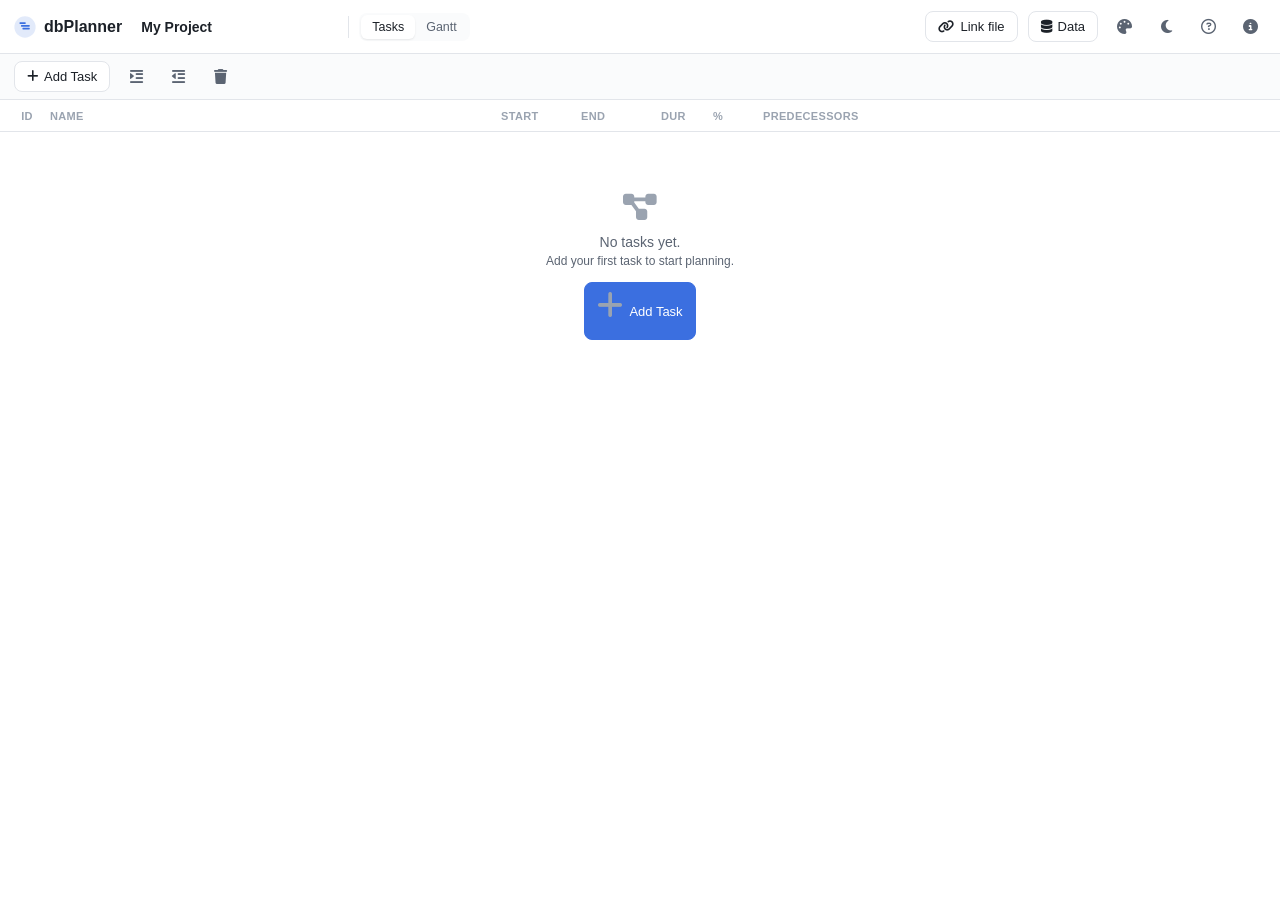
==== commit f46725d5: "Separate Task/Gantt views, add task IDs and MS Project constraints - Split the single combined layou" ====
--- a/dbplanner.html
+++ b/dbplanner.html
@@ -137,6 +137,13 @@
 .topbar-divider { width: 1px; height: 22px; background: var(--border); }
 .topbar-spacer { flex: 1 1 auto; }
 
+.subbar {
+  display: flex; align-items: center; gap: 10px; height: 46px; padding: 0 14px;
+  background: var(--panel-2); border-bottom: 1px solid var(--border);
+  flex-shrink: 0; overflow-x: auto;
+}
+.subbar > * { flex-shrink: 0; }
+
 .btn {
   display: inline-flex; align-items: center; gap: 6px; padding: 7px 12px;
   border: 1px solid var(--border); background: var(--panel); color: var(--text);
@@ -186,6 +193,15 @@
 }
 .grid-header { font-size: 11px; font-weight: 700; color: var(--text-faint); text-transform: uppercase; letter-spacing: .03em; border-bottom: 1px solid var(--border); flex-shrink: 0; }
 .grid-rows { flex: 1; overflow: hidden; position: relative; }
+/* Task view: the grid is the only pane, so it scrolls on its own.
+   Gantt view: the grid's scrollTop is instead driven programmatically from
+   the Gantt pane's real scroll container, so the two stay pixel-aligned
+   (see wireScrollSync()) — overflow:hidden still permits that, it only
+   suppresses the scrollbar UI and direct user-initiated scrolling. */
+.main.view-tasks .grid-rows { overflow-y: auto; }
+.main.view-tasks .grid-pane { width: auto; flex: 1; border-right: none; }
+.main.view-tasks .grid-header, .main.view-tasks .grid-row { grid-template-columns: 34px minmax(160px,1fr) 74px 74px 46px 44px 1fr 56px; }
+.main.view-tasks .gantt-pane-outer { display: none; }
 .grid-row { border-bottom: 1px solid var(--border); font-size: 12.5px; cursor: default; }
 .grid-row:hover { background: var(--panel-2); }
 .grid-row.selected { background: color-mix(in srgb, var(--accent) 10%, var(--panel)); }
@@ -196,6 +212,8 @@
 .grid-name .name-text.summary { font-weight: 600; }
 .grid-name .milestone-dot { color: var(--task-purple); flex-shrink: 0; }
 .grid-name .cycle-warn { color: var(--danger); flex-shrink: 0; }
+.grid-name .constraint-icon { color: var(--text-faint); flex-shrink: 0; font-size: 10px; }
+.grid-name .constraint-icon.violated { color: var(--danger); }
 .grid-cell-dim { color: var(--text-dim); overflow: hidden; text-overflow: ellipsis; white-space: nowrap; }
 .grid-actions { display: flex; gap: 2px; justify-content: flex-end; }
 .grid-actions .icon-btn { width: 24px; height: 24px; font-size: 12px; opacity: 0; }
@@ -318,11 +336,8 @@
   </div>
   <input id="projectNameInput" type="text" title="Project name">
   <div class="topbar-divider"></div>
-  <button class="btn" id="addTaskBtn" onclick="addTask()"><i class="fa-solid fa-plus"></i>Add Task</button>
-  <button class="icon-btn" id="indentBtn" onclick="indentSelected()" title="Indent (make sub-task)"><i class="fa-solid fa-indent"></i></button>
-  <button class="icon-btn" id="outdentBtn" onclick="outdentSelected()" title="Outdent"><i class="fa-solid fa-outdent"></i></button>
-  <button class="icon-btn btn-danger" id="deleteTaskBtn" onclick="deleteSelected()" title="Delete task"><i class="fa-solid fa-trash"></i></button>
-  <div class="topbar-divider"></div>
+  <div class="view-tabs" id="mainViewTabs"></div>
+  <div class="topbar-divider" id="ganttControlsDivider"></div>
   <div class="view-tabs" id="zoomTabs"></div>
   <button class="icon-btn" id="criticalPathBtn" onclick="toggleCriticalPath()" title="Highlight critical path"><i class="fa-solid fa-route"></i></button>
   <div class="topbar-spacer"></div>
@@ -348,11 +363,16 @@
   <button class="icon-btn" onclick="openAboutModal()" title="About"><i class="fa-solid fa-circle-info"></i></button>
 </div>
 
-<div class="main">
+<div class="subbar">
+  <button class="btn" id="addTaskBtn" onclick="addTask()"><i class="fa-solid fa-plus"></i>Add Task</button>
+  <button class="icon-btn" id="indentBtn" onclick="indentSelected()" title="Indent (make sub-task)"><i class="fa-solid fa-indent"></i></button>
+  <button class="icon-btn" id="outdentBtn" onclick="outdentSelected()" title="Outdent"><i class="fa-solid fa-outdent"></i></button>
+  <button class="icon-btn btn-danger" id="deleteTaskBtn" onclick="deleteSelected()" title="Delete task"><i class="fa-solid fa-trash"></i></button>
+</div>
+
+<div class="main" id="main">
   <div class="grid-pane">
-    <div class="grid-header">
-      <div>Name</div><div>Start</div><div>End</div><div>Dur</div><div>%</div><div>Predecessors</div><div></div>
-    </div>
+    <div class="grid-header" id="gridHeader"></div>
     <div class="grid-rows" id="gridRows"></div>
   </div>
   <div class="gantt-pane-outer" id="ganttPaneOuter">
@@ -378,6 +398,16 @@
       <div class="field-row" id="taskDurProgRow">
         <div class="field" id="taskDurationField"><label>Duration (days)</label><input type="number" min="1" id="taskDurationInput" onchange="onTaskDurationChange()"></div>
         <div class="field"><label>% Complete</label><input type="number" min="0" max="100" id="taskProgressInput"></div>
+      </div>
+      <div class="field-row">
+        <div class="field">
+          <label>Constraint</label>
+          <select id="taskConstraintTypeInput" onchange="onConstraintTypeChange()"></select>
+        </div>
+        <div class="field" id="taskConstraintDateField">
+          <label id="taskConstraintDateLabel">Constraint date</label>
+          <input type="date" id="taskConstraintDateInput">
+        </div>
       </div>
       <div class="field">
         <label>Color</label>
@@ -514,6 +544,29 @@
 const DEP_TYPES = ['FS', 'SS', 'FF', 'SF'];
 const DEP_TYPE_LABELS = { FS: 'Finish→Start', SS: 'Start→Start', FF: 'Finish→Finish', SF: 'Start→Finish' };
 
+// Microsoft Project's 8 primary constraint types. `basis` says whether the
+// constraint date binds the task's start or its finish; `bound` says
+// whether it's a lower bound (folds into the forward-scheduling cascade
+// exactly like a predecessor's own earliest-start push — see
+// constraintStart() below), an upper bound (never auto-enforced by this
+// app's forward-only cascade, only flagged when violated — see
+// constraintViolated(), the same "surface it, don't silently override a
+// deliberate placement" stance the cascade already takes for manual
+// placement ahead of a predecessor), or exact (pinned immediately when set
+// — see saveTaskFromModal() — and thereafter treated as a lower bound with
+// violation flagged if a predecessor later forces it past that date).
+const CONSTRAINT_TYPES = [
+  { id: 'ASAP', label: 'As Soon As Possible', hasDate: false },
+  { id: 'ALAP', label: 'As Late As Possible', hasDate: false },
+  { id: 'MSO', label: 'Must Start On', hasDate: true, basis: 'start', bound: 'exact' },
+  { id: 'MFO', label: 'Must Finish On', hasDate: true, basis: 'finish', bound: 'exact' },
+  { id: 'SNET', label: 'Start No Earlier Than', hasDate: true, basis: 'start', bound: 'lower' },
+  { id: 'SNLT', label: 'Start No Later Than', hasDate: true, basis: 'start', bound: 'upper' },
+  { id: 'FNET', label: 'Finish No Earlier Than', hasDate: true, basis: 'finish', bound: 'lower' },
+  { id: 'FNLT', label: 'Finish No Later Than', hasDate: true, basis: 'finish', bound: 'upper' }
+];
+function constraintTypeInfo(id) { return CONSTRAINT_TYPES.find(c => c.id === id) || CONSTRAINT_TYPES[0]; }
+
 /* =============================== State ================================= */
 let project = { name: 'My Project', updatedAt: 0 };
 let tasks = [];
@@ -521,6 +574,7 @@
 let theme = 'light';
 let colorScheme = 'standard';
 let zoom = 'week';
+let currentView = 'tasks';
 let showCriticalPath = false;
 let selectedTaskId = null;
 
@@ -558,7 +612,7 @@
 function byId(id) { return tasks.find(t => t.id === id); }
 
 /* ============================ Persistence =============================== */
-function localPayload() { return { version: APP_VERSION, project, tasks, deletedTaskIds, theme, colorScheme, zoom }; }
+function localPayload() { return { version: APP_VERSION, project, tasks, deletedTaskIds, theme, colorScheme, zoom, view: currentView }; }
 function syncPayload() { return { version: APP_VERSION, project, tasks, deletedTaskIds }; }
 
 function load() {
@@ -572,6 +626,7 @@
       theme = data.theme === 'dark' ? 'dark' : 'light';
       colorScheme = THEME_SCHEMES.some(s => s.id === data.colorScheme) ? data.colorScheme : 'standard';
       zoom = ZOOMS.some(z => z.id === data.zoom) ? data.zoom : 'week';
+      currentView = data.view === 'gantt' ? 'gantt' : 'tasks';
     }
   } catch (e) { console.warn('dbPlanner: failed to load', e); }
   normalizeData();
@@ -607,6 +662,10 @@
     if (typeof t.collapsed !== 'boolean') t.collapsed = false;
     if (t.color && !TASK_COLORS.some(c => c.id === t.color)) t.color = null;
     if (typeof t.notes !== 'string') t.notes = '';
+    if (!CONSTRAINT_TYPES.some(c => c.id === t.constraintType)) t.constraintType = 'ASAP';
+    const cinfo = constraintTypeInfo(t.constraintType);
+    if (!cinfo.hasDate) t.constraintDate = null;
+    else if (!/^\d{4}-\d{2}-\d{2}$/.test(t.constraintDate || '')) t.constraintDate = t.startDate;
   }
 
   // Break parentId cycles and drop dangling references before anything
@@ -726,7 +785,33 @@
     else c = addDays(pred.endDate, 1 + lag); // FS, default
     if (cs === null || dayNumber(c) > dayNumber(cs)) cs = c;
   }
+  // A task's own MSO/SNET/MFO/FNET constraint is a lower bound exactly like
+  // a predecessor's earliest-start push — whichever candidate is latest
+  // wins. SNLT/FNLT (upper bounds) and ALAP are deliberately NOT folded in
+  // here: this app's cascade only ever pushes a date later, so an upper
+  // bound can't be "enforced" by it — see constraintViolated() instead,
+  // the same "flag it, don't silently override" treatment real MS Project
+  // gives an over-constrained schedule via its own conflict indicator.
+  const cinfo = constraintTypeInfo(task.constraintType);
+  if (task.constraintDate && (cinfo.bound === 'lower' || cinfo.bound === 'exact')) {
+    const c = cinfo.basis === 'finish' ? addDays(task.constraintDate, -(dur - 1)) : task.constraintDate;
+    if (cs === null || dayNumber(c) > dayNumber(cs)) cs = c;
+  }
   return cs;
+}
+// Does this task's *current* stored dates actually satisfy its own
+// constraint? MSO/MFO (exact) and SNLT/FNLT (upper bounds) are never
+// force-corrected by the scheduling engine — see constraintStart() above —
+// so this is what surfaces a mismatch instead, the same role
+// taskCycleSet()'s warning icon plays for a circular dependency.
+function constraintViolated(task) {
+  if (!task.constraintDate) return false;
+  const cinfo = constraintTypeInfo(task.constraintType);
+  const actual = cinfo.basis === 'finish' ? task.endDate : task.startDate;
+  const want = dayNumber(task.constraintDate), have = dayNumber(actual);
+  if (cinfo.bound === 'exact') return have !== want;
+  if (cinfo.bound === 'upper') return have > want;
+  return false; // lower bounds are enforced by constraintStart()'s cascade, never violated in steady state
 }
 // Only ever pushes a dependent task LATER, never pulls one earlier — a
 // manual placement ahead of its own constraint is left alone (surfaced as
@@ -833,6 +918,7 @@
 function render() {
   resetEffectiveCache();
   updateProjectNameUI();
+  renderMainViewTabs();
   renderZoomTabs();
   updateCriticalPathUI();
   renderGrid();
@@ -843,6 +929,18 @@
   updateSelectionUI();
 }
 
+const MAIN_VIEWS = [{ id: 'tasks', label: 'Tasks' }, { id: 'gantt', label: 'Gantt' }];
+function renderMainViewTabs() {
+  document.getElementById('mainViewTabs').innerHTML = MAIN_VIEWS.map(v =>
+    `<button class="view-tab${v.id === currentView ? ' active' : ''}" onclick="setView('${v.id}')">${v.label}</button>`).join('');
+  document.getElementById('main').classList.toggle('view-tasks', currentView === 'tasks');
+  document.getElementById('main').classList.toggle('view-gantt', currentView === 'gantt');
+  document.getElementById('zoomTabs').classList.toggle('hidden', currentView !== 'gantt');
+  document.getElementById('criticalPathBtn').classList.toggle('hidden', currentView !== 'gantt');
+  document.getElementById('ganttControlsDivider').classList.toggle('hidden', currentView !== 'gantt');
+}
+function setView(id) { currentView = id; save(); render(); }
+
 function updateProjectNameUI() {
   const el = document.getElementById('projectNameInput');
   if (document.activeElement !== el) el.value = project.name;
@@ -880,6 +978,10 @@
 }
 
 function renderGrid() {
+  const showId = currentView === 'tasks';
+  document.getElementById('gridHeader').innerHTML =
+    (showId ? '<div style="text-align:center">ID</div>' : '') +
+    '<div>Name</div><div>Start</div><div>End</div><div>Dur</div><div>%</div><div>Predecessors</div><div></div>';
   const list = visibleTaskList();
   const el = document.getElementById('gridRows');
   if (list.length === 0) {
@@ -887,7 +989,7 @@
     return;
   }
   const cyclic = taskCycleSet();
-  el.innerHTML = list.map(({ task: t, depth }) => {
+  el.innerHTML = list.map(({ task: t, depth }, idx) => {
     const eff = effectiveDates(t.id);
     const summary = hasChildren(t.id);
     const predLabel = t.predecessors.map(p => {
@@ -895,10 +997,12 @@
       return pt ? escapeHtml(pt.name.slice(0, 10)) + (pt.name.length > 10 ? '…' : '') + (p.lag ? ` ${p.lag > 0 ? '+' : ''}${p.lag}d` : '') : '';
     }).filter(Boolean).join(', ');
     return `<div class="grid-row${t.id === selectedTaskId ? ' selected' : ''}" data-id="${t.id}" onclick="selectTask('${t.id}')" ondblclick="openTaskModal('${t.id}')">
+      ${showId ? `<div class="grid-cell-dim" style="text-align:center">${idx + 1}</div>` : ''}
       <div class="grid-name" style="padding-left:${depth * 16}px">
         <button class="chevron${summary ? '' : ' empty'}" onclick="event.stopPropagation();toggleCollapse('${t.id}')"><i class="fa-solid fa-chevron-${t.collapsed ? 'right' : 'down'}"></i></button>
         ${t.milestone ? '<i class="fa-solid fa-diamond milestone-dot" style="font-size:9px"></i>' : ''}
         ${cyclic.has(t.id) ? '<i class="fa-solid fa-triangle-exclamation cycle-warn" title="Circular dependency — not auto-scheduled"></i>' : ''}
+        ${t.constraintType !== 'ASAP' ? `<i class="fa-solid fa-thumbtack constraint-icon${constraintViolated(t) ? ' violated' : ''}" title="${escapeHtml(constraintTypeInfo(t.constraintType).label)}${t.constraintDate ? ' (' + fmtDate(t.constraintDate) + ')' : ''}${constraintViolated(t) ? ' — constraint not met' : ''}"></i>` : ''}
         <span class="name-text${summary ? ' summary' : ''}" title="${escapeHtml(t.name)}">${escapeHtml(t.name)}</span>
       </div>
       <div class="grid-cell-dim">${fmtDate(eff.start)}</div>
@@ -1130,7 +1234,8 @@
   const t = {
     id: genId(), name: '', parentId, order,
     startDate: todayStr(), endDate: todayStr(), progress: 0, milestone: false,
-    color: null, notes: '', predecessors: [], collapsed: false, updatedAt: Date.now()
+    color: null, notes: '', predecessors: [], collapsed: false, updatedAt: Date.now(),
+    constraintType: 'ASAP', constraintDate: null
   };
   tasks.push(t);
   normalizeData(); save(); render();
@@ -1208,6 +1313,10 @@
   document.getElementById('taskProgressInput').value = t.progress;
   document.getElementById('taskNotesInput').value = t.notes;
   renderColorSwatches(t.color);
+  const typeSel = document.getElementById('taskConstraintTypeInput');
+  typeSel.innerHTML = CONSTRAINT_TYPES.map(c => `<option value="${c.id}"${c.id === t.constraintType ? ' selected' : ''}>${c.label}</option>`).join('');
+  document.getElementById('taskConstraintDateInput').value = t.constraintDate || t.startDate;
+  onConstraintTypeChange();
   editingPredecessors = t.predecessors.map(p => ({ ...p }));
   renderPredecessorRows();
   onMilestoneToggle();
@@ -1217,6 +1326,11 @@
 function closeTaskModal() {
   document.getElementById('taskModalBg').classList.remove('open');
   editingTaskId = null;
+}
+function onConstraintTypeChange() {
+  const cinfo = constraintTypeInfo(document.getElementById('taskConstraintTypeInput').value);
+  document.getElementById('taskConstraintDateField').classList.toggle('hidden', !cinfo.hasDate);
+  if (cinfo.hasDate) document.getElementById('taskConstraintDateLabel').textContent = cinfo.basis === 'finish' ? 'Finish by/on' : 'Start by/on';
 }
 function onMilestoneToggle() {
   const on = document.getElementById('taskMilestoneInput').checked;
@@ -1288,6 +1402,17 @@
   t.notes = document.getElementById('taskNotesInput').value;
   t.color = document.getElementById('taskColorSwatches').dataset.value || null;
   t.predecessors = editingPredecessors.filter(p => p.id);
+  t.constraintType = document.getElementById('taskConstraintTypeInput').value;
+  const cinfo = constraintTypeInfo(t.constraintType);
+  t.constraintDate = cinfo.hasDate ? (document.getElementById('taskConstraintDateInput').value || t.startDate) : null;
+  // "Must Start/Finish On" is a hard pin — apply it immediately, the same
+  // moment the constraint is set, rather than waiting for the cascade
+  // below to merely treat it as a lower bound (see constraintStart()).
+  if (cinfo.bound === 'exact') {
+    const dur = durationDays(t.startDate, t.endDate);
+    if (cinfo.basis === 'finish') { t.endDate = t.constraintDate; t.startDate = addDays(t.constraintDate, -(dur - 1)); }
+    else { t.startDate = t.constraintDate; t.endDate = t.milestone ? t.constraintDate : addDays(t.constraintDate, dur - 1); }
+  }
   t.updatedAt = Date.now();
   normalizeData();
   applyConstraints(t.id);
@@ -1635,7 +1760,10 @@
   const gridRows = document.getElementById('gridRows');
   const ganttOuter = document.getElementById('ganttPaneOuter');
   let syncing = false;
-  gridRows.addEventListener('wheel', (e) => { ganttOuter.scrollTop += e.deltaY; e.preventDefault(); }, { passive: false });
+  gridRows.addEventListener('wheel', (e) => {
+    if (currentView !== 'gantt') return; // Tasks view: grid scrolls natively, nothing to forward
+    ganttOuter.scrollTop += e.deltaY; e.preventDefault();
+  }, { passive: false });
   ganttOuter.addEventListener('scroll', () => {
     if (syncing) return; syncing = true;
     gridRows.scrollTop = ganttOuter.scrollTop;
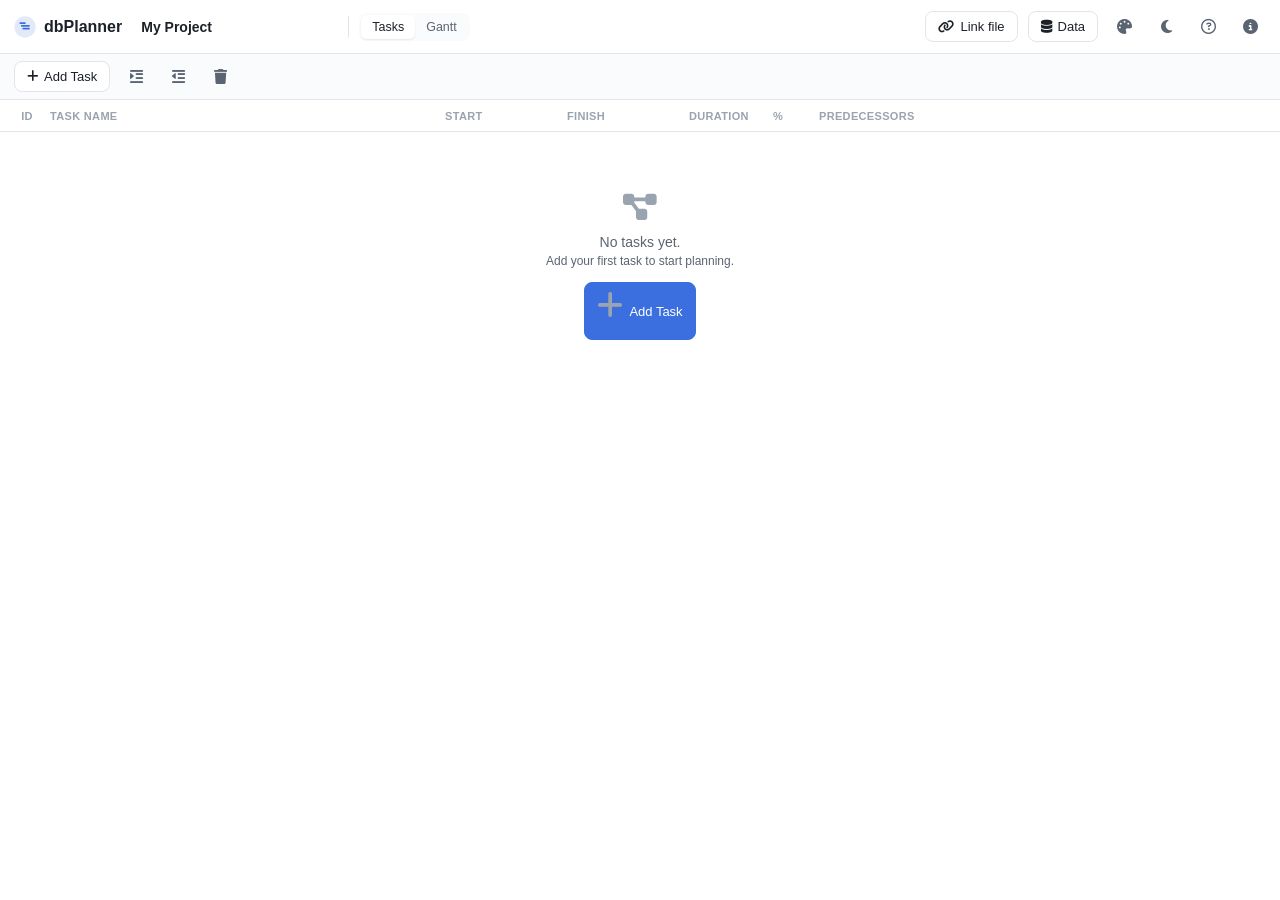
==== commit 0bd5296b: "Inline grid editing, label renames, DD.MM.YYYY dates, UI polish - Inline editing in Task view for na" ====
--- a/dbplanner.html
+++ b/dbplanner.html
@@ -186,11 +186,19 @@
 
 /* ── Main layout ────────────────────────────────────────────────────── */
 .main { flex: 1; min-height: 0; display: flex; overflow: hidden; }
-.grid-pane { width: 480px; flex-shrink: 0; display: flex; flex-direction: column; border-right: 1px solid var(--border); background: var(--panel); }
+.grid-pane { width: var(--grid-pane-width, 360px); flex-shrink: 0; display: flex; flex-direction: column; border-right: 1px solid var(--border); background: var(--panel); position: relative; }
+/* Gantt view's own label sidebar — deliberately just ID/Name/Start/End,
+   not Task view's full column set (see the .view-tasks override below),
+   since it exists to label the chart's rows, not to be a spreadsheet. */
 .grid-header, .grid-row {
-  display: grid; grid-template-columns: minmax(160px,1fr) 74px 74px 46px 44px 1fr 56px;
+  display: grid; grid-template-columns: 30px minmax(80px,1fr) 116px 116px;
   align-items: center; gap: 6px; padding: 0 10px; height: var(--row-h);
 }
+.grid-resize-handle {
+  position: absolute; top: 0; right: -3px; bottom: 0; width: 6px; cursor: ew-resize; z-index: 6;
+}
+.grid-resize-handle:hover, .grid-resize-handle.resizing { background: color-mix(in srgb, var(--accent) 40%, transparent); }
+.main.view-tasks .grid-resize-handle { display: none; }
 .grid-header { font-size: 11px; font-weight: 700; color: var(--text-faint); text-transform: uppercase; letter-spacing: .03em; border-bottom: 1px solid var(--border); flex-shrink: 0; }
 .grid-rows { flex: 1; overflow: hidden; position: relative; }
 /* Task view: the grid is the only pane, so it scrolls on its own.
@@ -200,12 +208,17 @@
    suppresses the scrollbar UI and direct user-initiated scrolling. */
 .main.view-tasks .grid-rows { overflow-y: auto; }
 .main.view-tasks .grid-pane { width: auto; flex: 1; border-right: none; }
-.main.view-tasks .grid-header, .main.view-tasks .grid-row { grid-template-columns: 34px minmax(160px,1fr) 74px 74px 46px 44px 1fr 56px; }
+.main.view-tasks .grid-header, .main.view-tasks .grid-row { grid-template-columns: 34px minmax(160px,1fr) 116px 116px 78px 40px 1fr 56px; }
+.main.view-tasks .grid-header > div, .main.view-tasks .grid-row > div { overflow: hidden; text-overflow: ellipsis; white-space: nowrap; }
 .main.view-tasks .gantt-pane-outer { display: none; }
 .grid-row { border-bottom: 1px solid var(--border); font-size: 12.5px; cursor: default; }
 .grid-row:hover { background: var(--panel-2); }
 .grid-row.selected { background: color-mix(in srgb, var(--accent) 10%, var(--panel)); }
 .grid-name { display: flex; align-items: center; gap: 4px; overflow: hidden; white-space: nowrap; text-overflow: ellipsis; }
+.name-text.editable, .grid-cell-dim.editable { cursor: text; }
+.name-text.editable:hover, .grid-cell-dim.editable:hover { background: var(--panel-2); border-radius: 4px; }
+input.inline-edit { width: 100%; min-width: 0; padding: 3px 6px; border: 1px solid var(--accent); border-radius: 4px; background: var(--panel); color: var(--text); font-size: 12.5px; font-family: inherit; }
+.grid-name input.inline-edit { flex: 1; }
 .grid-name .chevron { width: 14px; height: 14px; border: none; background: none; color: var(--text-faint); flex-shrink: 0; display: flex; align-items: center; justify-content: center; font-size: 10px; }
 .grid-name .chevron.empty { visibility: hidden; }
 .grid-name .name-text { overflow: hidden; text-overflow: ellipsis; }
@@ -214,7 +227,7 @@
 .grid-name .cycle-warn { color: var(--danger); flex-shrink: 0; }
 .grid-name .constraint-icon { color: var(--text-faint); flex-shrink: 0; font-size: 10px; }
 .grid-name .constraint-icon.violated { color: var(--danger); }
-.grid-cell-dim { color: var(--text-dim); overflow: hidden; text-overflow: ellipsis; white-space: nowrap; }
+.grid-cell-dim { color: var(--text-dim); overflow: hidden; text-overflow: ellipsis; white-space: nowrap; min-height: 1em; align-self: stretch; display: flex; align-items: center; }
 .grid-actions { display: flex; gap: 2px; justify-content: flex-end; }
 .grid-actions .icon-btn { width: 24px; height: 24px; font-size: 12px; opacity: 0; }
 .grid-row:hover .grid-actions .icon-btn { opacity: 1; }
@@ -293,9 +306,15 @@
 
 .pred-row { display: grid; grid-template-columns: 1fr 68px 60px 26px; gap: 6px; align-items: center; margin-bottom: 6px; }
 .pred-row select, .pred-row input { padding: 6px 8px; border: 1px solid var(--border); border-radius: 6px; background: var(--panel); font-size: 12.5px; }
+.pred-row input.pred-id-input::-webkit-outer-spin-button, .pred-row input.pred-id-input::-webkit-inner-spin-button { -webkit-appearance: none; margin: 0; }
+.pred-row input.pred-id-input { -moz-appearance: textfield; }
 .pred-remove { border: none; background: none; color: var(--text-faint); width: 24px; height: 24px; border-radius: 5px; }
 .pred-remove:hover { background: var(--panel-2); color: var(--danger); }
 .pred-empty { font-size: 12px; color: var(--text-faint); padding: 4px 0; }
+.successor-row { display: flex; align-items: baseline; gap: 6px; font-size: 12.5px; padding: 3px 0; }
+.successor-row .succ-id { font-weight: 600; color: var(--text-dim); flex-shrink: 0; }
+.successor-row .succ-meta { color: var(--text-faint); font-size: 11.5px; }
+.id-badge { font-size: 12px; font-weight: 600; color: var(--text-faint); margin-left: 8px; vertical-align: middle; }
 
 .scheme-option { display: flex; align-items: center; gap: 10px; width: 100%; padding: 9px 10px; border: none; background: transparent; border-radius: 8px; text-align: left; }
 .scheme-option:hover { background: var(--panel-2); }
@@ -371,9 +390,10 @@
 </div>
 
 <div class="main" id="main">
-  <div class="grid-pane">
+  <div class="grid-pane" id="gridPane">
     <div class="grid-header" id="gridHeader"></div>
     <div class="grid-rows" id="gridRows"></div>
+    <div class="grid-resize-handle" id="gridResizeHandle" title="Drag to resize"></div>
   </div>
   <div class="gantt-pane-outer" id="ganttPaneOuter">
     <div class="gantt-content" id="ganttContent">
@@ -387,13 +407,13 @@
 <!-- Task modal -->
 <div class="modal-bg" id="taskModalBg" onclick="if(event.target===this) closeTaskModal()">
   <div class="modal">
-    <div class="modal-header"><h2 id="taskModalTitle">Task</h2><button onclick="closeTaskModal()">&times;</button></div>
+    <div class="modal-header"><h2 id="taskModalTitle">Task<span id="taskModalIdBadge" class="id-badge"></span></h2><button onclick="closeTaskModal()">&times;</button></div>
     <div class="modal-body">
-      <div class="field"><label>Name</label><input type="text" id="taskNameInput" placeholder="Task name"></div>
+      <div class="field"><label>Task Name</label><input type="text" id="taskNameInput" placeholder="Task name"></div>
       <div class="checkbox-row"><input type="checkbox" id="taskMilestoneInput" onchange="onMilestoneToggle()"><label for="taskMilestoneInput">Milestone (zero-duration)</label></div>
       <div class="field-row">
         <div class="field"><label>Start</label><input type="date" id="taskStartInput" onchange="onTaskStartChange()"></div>
-        <div class="field" id="taskEndField"><label>End</label><input type="date" id="taskEndInput" onchange="onTaskEndChange()"></div>
+        <div class="field" id="taskEndField"><label>Finish</label><input type="date" id="taskEndInput" onchange="onTaskEndChange()"></div>
       </div>
       <div class="field-row" id="taskDurProgRow">
         <div class="field" id="taskDurationField"><label>Duration (days)</label><input type="number" min="1" id="taskDurationInput" onchange="onTaskDurationChange()"></div>
@@ -419,6 +439,10 @@
         <div id="predecessorRows"></div>
         <button class="btn" type="button" onclick="addPredecessorRow()" style="align-self:flex-start"><i class="fa-solid fa-plus"></i>Add predecessor</button>
       </div>
+      <div class="field">
+        <label>Successors</label>
+        <div id="successorsList"></div>
+      </div>
     </div>
     <div class="modal-footer">
       <button class="btn" onclick="closeTaskModal()">Cancel</button>
@@ -575,6 +599,8 @@
 let colorScheme = 'standard';
 let zoom = 'week';
 let currentView = 'tasks';
+let gridPaneWidth = 400;
+const GRID_PANE_MIN_WIDTH = 240, GRID_PANE_MAX_WIDTH = 720;
 let showCriticalPath = false;
 let selectedTaskId = null;
 
@@ -603,7 +629,7 @@
 function dayNumberToIso(n) { const d = new Date(n * DAY_MS); return `${d.getUTCFullYear()}-${pad2(d.getUTCMonth() + 1)}-${pad2(d.getUTCDate())}`; }
 function addDays(iso, n) { return dayNumberToIso(dayNumber(iso) + n); }
 function durationDays(startIso, endIso) { return dayNumber(endIso) - dayNumber(startIso) + 1; }
-function fmtDate(iso) { if (!iso) return ''; return parseLocalDate(iso).toLocaleDateString(undefined, { month: 'short', day: 'numeric' }); }
+function fmtDate(iso) { if (!iso) return ''; const d = parseLocalDate(iso); return `${pad2(d.getDate())}.${pad2(d.getMonth() + 1)}.${d.getFullYear()}`; }
 function fmtDateY(iso) { if (!iso) return ''; return parseLocalDate(iso).toLocaleDateString(undefined, { month: 'short', day: 'numeric', year: 'numeric' }); }
 
 function genId() { return Date.now().toString(36) + Math.random().toString(36).slice(2, 8); }
@@ -612,7 +638,7 @@
 function byId(id) { return tasks.find(t => t.id === id); }
 
 /* ============================ Persistence =============================== */
-function localPayload() { return { version: APP_VERSION, project, tasks, deletedTaskIds, theme, colorScheme, zoom, view: currentView }; }
+function localPayload() { return { version: APP_VERSION, project, tasks, deletedTaskIds, theme, colorScheme, zoom, view: currentView, gridPaneWidth }; }
 function syncPayload() { return { version: APP_VERSION, project, tasks, deletedTaskIds }; }
 
 function load() {
@@ -627,6 +653,7 @@
       colorScheme = THEME_SCHEMES.some(s => s.id === data.colorScheme) ? data.colorScheme : 'standard';
       zoom = ZOOMS.some(z => z.id === data.zoom) ? data.zoom : 'week';
       currentView = data.view === 'gantt' ? 'gantt' : 'tasks';
+      gridPaneWidth = Number.isFinite(data.gridPaneWidth) ? Math.max(GRID_PANE_MIN_WIDTH, Math.min(GRID_PANE_MAX_WIDTH, data.gridPaneWidth)) : 400;
     }
   } catch (e) { console.warn('dbPlanner: failed to load', e); }
   normalizeData();
@@ -726,6 +753,24 @@
   })(null, 0);
   return out;
 }
+// A task's displayed ID is its 1-based position in the FULL outline order —
+// deliberately independent of collapse state, matching real MS Project:
+// collapsing a parent hides its descendants' rows but never renumbers
+// what's still visible. This is what makes an ID a stable reference for
+// predecessor/successor pickers regardless of what's expanded elsewhere.
+let _idIndexCache = null, _idReverseCache = null;
+function resetIdCache() { _idIndexCache = null; _idReverseCache = null; }
+function ensureIdCache() {
+  if (_idIndexCache) return;
+  _idIndexCache = new Map(); _idReverseCache = new Map();
+  let n = 0;
+  (function walk(parentId) {
+    for (const t of childrenOf(parentId)) { n++; _idIndexCache.set(t.id, n); _idReverseCache.set(n, t.id); walk(t.id); }
+  })(null);
+}
+function taskDisplayId(id) { ensureIdCache(); return _idIndexCache.get(id) || '?'; }
+function taskIdByDisplayId(n) { ensureIdCache(); return _idReverseCache.get(n) || null; }
+
 const _effCache = new Map();
 function effectiveDates(id) {
   if (_effCache.has(id)) return _effCache.get(id);
@@ -917,6 +962,7 @@
 
 function render() {
   resetEffectiveCache();
+  resetIdCache();
   updateProjectNameUI();
   renderMainViewTabs();
   renderZoomTabs();
@@ -939,7 +985,7 @@
   document.getElementById('criticalPathBtn').classList.toggle('hidden', currentView !== 'gantt');
   document.getElementById('ganttControlsDivider').classList.toggle('hidden', currentView !== 'gantt');
 }
-function setView(id) { currentView = id; save(); render(); }
+function setView(id) { currentView = id; editingCell = null; save(); render(); }
 
 function updateProjectNameUI() {
   const el = document.getElementById('projectNameInput');
@@ -978,10 +1024,10 @@
 }
 
 function renderGrid() {
-  const showId = currentView === 'tasks';
-  document.getElementById('gridHeader').innerHTML =
-    (showId ? '<div style="text-align:center">ID</div>' : '') +
-    '<div>Name</div><div>Start</div><div>End</div><div>Dur</div><div>%</div><div>Predecessors</div><div></div>';
+  const full = currentView === 'tasks';
+  document.getElementById('gridHeader').innerHTML = full
+    ? '<div style="text-align:center">ID</div><div>Task Name</div><div>Start</div><div>Finish</div><div>Duration</div><div>%</div><div>Predecessors</div><div></div>'
+    : '<div style="text-align:center">ID</div><div>Task Name</div><div>Start</div><div>Finish</div>';
   const list = visibleTaskList();
   const el = document.getElementById('gridRows');
   if (list.length === 0) {
@@ -989,36 +1035,144 @@
     return;
   }
   const cyclic = taskCycleSet();
-  el.innerHTML = list.map(({ task: t, depth }, idx) => {
+  el.innerHTML = list.map(({ task: t, depth }) => {
     const eff = effectiveDates(t.id);
     const summary = hasChildren(t.id);
+    // Compact MS-Project-style reference — "3FS+2", "5SS" — an ID plus
+    // dependency type plus signed lag, not the predecessor's name, so it
+    // stays meaningful (and short enough for this column) however that
+    // task gets renamed later, and matches how real MS Project's own
+    // Predecessors column reads.
     const predLabel = t.predecessors.map(p => {
       const pt = byId(p.id);
-      return pt ? escapeHtml(pt.name.slice(0, 10)) + (pt.name.length > 10 ? '…' : '') + (p.lag ? ` ${p.lag > 0 ? '+' : ''}${p.lag}d` : '') : '';
+      if (!pt) return '';
+      const lag = p.lag ? (p.lag > 0 ? `+${p.lag}` : `${p.lag}`) : '';
+      return `${taskDisplayId(p.id)}${p.type}${lag}`;
     }).filter(Boolean).join(', ');
+    const editing = (field) => full && editingCell && editingCell.id === t.id && editingCell.field === field;
+    const nameCell = editing('name')
+      ? `<input type="text" class="inline-edit" value="${escapeHtml(t.name)}" onclick="event.stopPropagation()" onkeydown="onInlineEditKeydown(event)" onblur="commitInlineEdit('${t.id}','name',this.value)">`
+      : `<span class="name-text${summary ? ' summary' : ''}${full ? ' editable' : ''}" title="${escapeHtml(t.name)}"${full ? ` onclick="event.stopPropagation();startInlineEdit('${t.id}','name')"` : ''}>${escapeHtml(t.name)}</span>`;
+    const startCell = editing('start')
+      ? `<input type="date" class="inline-edit" value="${eff.start || ''}" onclick="event.stopPropagation()" onkeydown="onInlineEditKeydown(event)" onblur="commitInlineEdit('${t.id}','start',this.value)">`
+      : `<div class="grid-cell-dim${full && !summary ? ' editable' : ''}"${full && !summary ? ` onclick="event.stopPropagation();startInlineEdit('${t.id}','start')"` : ''}>${fmtDate(eff.start)}</div>`;
+    const finishCell = editing('finish')
+      ? `<input type="date" class="inline-edit" value="${eff.end || ''}" onclick="event.stopPropagation()" onkeydown="onInlineEditKeydown(event)" onblur="commitInlineEdit('${t.id}','finish',this.value)">`
+      : `<div class="grid-cell-dim${full && !summary && !t.milestone ? ' editable' : ''}"${full && !summary && !t.milestone ? ` onclick="event.stopPropagation();startInlineEdit('${t.id}','finish')"` : ''}>${fmtDate(eff.end)}</div>`;
+    const durationCell = editing('duration')
+      ? `<input type="number" min="1" step="1" class="inline-edit" value="${eff.start && eff.end ? durationDays(eff.start, eff.end) : ''}" onclick="event.stopPropagation()" onkeydown="onInlineEditKeydown(event)" onblur="commitInlineEdit('${t.id}','duration',this.value)">`
+      : `<div class="grid-cell-dim${!summary && !t.milestone ? ' editable' : ''}"${!summary && !t.milestone ? ` onclick="event.stopPropagation();startInlineEdit('${t.id}','duration')"` : ''}>${eff.start && eff.end ? durationDays(eff.start, eff.end) : ''}</div>`;
+    const predCell = editing('predecessors')
+      ? `<input type="text" class="inline-edit" placeholder="e.g. 3FS+2, 5SS" value="${escapeHtml(predLabel)}" onclick="event.stopPropagation()" onkeydown="onInlineEditKeydown(event)" onblur="commitInlineEdit('${t.id}','predecessors',this.value)">`
+      : `<div class="grid-cell-dim${!summary ? ' editable' : ''}" title="${escapeHtml(predLabel)}"${!summary ? ` onclick="event.stopPropagation();startInlineEdit('${t.id}','predecessors')"` : ''}>${escapeHtml(predLabel)}</div>`;
     return `<div class="grid-row${t.id === selectedTaskId ? ' selected' : ''}" data-id="${t.id}" onclick="selectTask('${t.id}')" ondblclick="openTaskModal('${t.id}')">
-      ${showId ? `<div class="grid-cell-dim" style="text-align:center">${idx + 1}</div>` : ''}
+      <div class="grid-cell-dim" style="text-align:center">${taskDisplayId(t.id)}</div>
       <div class="grid-name" style="padding-left:${depth * 16}px">
         <button class="chevron${summary ? '' : ' empty'}" onclick="event.stopPropagation();toggleCollapse('${t.id}')"><i class="fa-solid fa-chevron-${t.collapsed ? 'right' : 'down'}"></i></button>
         ${t.milestone ? '<i class="fa-solid fa-diamond milestone-dot" style="font-size:9px"></i>' : ''}
         ${cyclic.has(t.id) ? '<i class="fa-solid fa-triangle-exclamation cycle-warn" title="Circular dependency — not auto-scheduled"></i>' : ''}
         ${t.constraintType !== 'ASAP' ? `<i class="fa-solid fa-thumbtack constraint-icon${constraintViolated(t) ? ' violated' : ''}" title="${escapeHtml(constraintTypeInfo(t.constraintType).label)}${t.constraintDate ? ' (' + fmtDate(t.constraintDate) + ')' : ''}${constraintViolated(t) ? ' — constraint not met' : ''}"></i>` : ''}
-        <span class="name-text${summary ? ' summary' : ''}" title="${escapeHtml(t.name)}">${escapeHtml(t.name)}</span>
+        ${nameCell}
       </div>
-      <div class="grid-cell-dim">${fmtDate(eff.start)}</div>
-      <div class="grid-cell-dim">${fmtDate(eff.end)}</div>
-      <div class="grid-cell-dim">${eff.start && eff.end ? durationDays(eff.start, eff.end) : ''}</div>
+      ${startCell}
+      ${finishCell}
+      ${full ? `
+      ${durationCell}
       <div class="grid-cell-dim">${Math.round(eff.progress)}%</div>
-      <div class="grid-cell-dim" title="${escapeHtml(predLabel)}">${escapeHtml(predLabel)}</div>
+      ${predCell}
       <div class="grid-actions">
         <button class="icon-btn" onclick="event.stopPropagation();openTaskModal('${t.id}')" title="Edit"><i class="fa-solid fa-pen"></i></button>
         <button class="icon-btn btn-danger" onclick="event.stopPropagation();deleteTaskFlow('${t.id}')" title="Delete"><i class="fa-solid fa-trash"></i></button>
-      </div>
+      </div>` : ''}
     </div>`;
   }).join('');
 }
 function selectTask(id) { selectedTaskId = id; render(); }
 function toggleCollapse(id) { const t = byId(id); t.collapsed = !t.collapsed; save(); render(); }
+
+// Inline grid editing (Task view only) — one cell at a time, tracked here
+// rather than on the task itself since it's pure UI state, never persisted.
+let editingCell = null; // { id, field }
+
+function startInlineEdit(id, field) {
+  const t = byId(id);
+  if (!t) return;
+  if (field !== 'name' && hasChildren(id)) return; // summary rows: dates/duration/predecessors are computed rollups, edit via children instead
+  if ((field === 'finish' || field === 'duration') && t.milestone) return; // milestones are zero-duration by definition
+  editingCell = { id, field };
+  selectedTaskId = id; // clicking a cell stops propagation to the row's own onclick=selectTask, so set it here too — otherwise only the clicked cell looks "active" and the rest of the row (start/finish/duration/…) never gets the row-selected highlight
+  render();
+  requestAnimationFrame(() => {
+    const input = document.querySelector('.inline-edit');
+    if (input) { input.focus(); if (input.select) input.select(); }
+  });
+}
+
+function cancelInlineEdit() { editingCell = null; render(); }
+
+function onInlineEditKeydown(e) {
+  if (e.key === 'Enter') { e.preventDefault(); e.target.blur(); }
+  else if (e.key === 'Escape') { e.preventDefault(); cancelInlineEdit(); }
+}
+
+function commitInlineEdit(id, field, rawValue) {
+  // Guards against a stray blur firing after Escape already cleared editingCell.
+  if (!editingCell || editingCell.id !== id || editingCell.field !== field) return;
+  editingCell = null;
+  const t = byId(id);
+  if (!t) { render(); return; }
+  const val = (rawValue || '').trim();
+  if (field === 'name') {
+    if (val) t.name = val;
+  } else if (field === 'start') {
+    if (/^\d{4}-\d{2}-\d{2}$/.test(val)) {
+      t.startDate = val;
+      if (t.milestone) t.endDate = val;
+      applyConstraints(id);
+    }
+  } else if (field === 'finish') {
+    if (/^\d{4}-\d{2}-\d{2}$/.test(val) && !t.milestone) {
+      t.endDate = val;
+      applyConstraints(id);
+    }
+  } else if (field === 'duration') {
+    const d = parseInt(val, 10);
+    if (Number.isFinite(d) && d >= 1 && !t.milestone) {
+      t.endDate = addDays(t.startDate, d - 1);
+      applyConstraints(id);
+    }
+  } else if (field === 'predecessors') {
+    const parsed = parsePredecessorString(val, id);
+    if (parsed !== null) { t.predecessors = parsed; applyConstraints(id); }
+  }
+  save();
+  render();
+}
+
+// Parses MS-Project-style compact refs like "3FS+2, 5SS, 7" (a bare ID
+// defaults to FS with no lag) into predecessor objects, resolving display
+// IDs back to stable task IDs and rejecting the same cases the predecessor
+// modal rejects (self, summary tasks, unknown IDs). All-or-nothing: if any
+// token is invalid the whole edit is rejected (returns null) rather than
+// silently dropping just that token, so a typo can't wipe out the rest of
+// an already-valid predecessor list.
+function parsePredecessorString(str, taskId) {
+  const result = [];
+  const seen = new Set();
+  for (const tok of str.split(',').map(s => s.trim()).filter(Boolean)) {
+    const m = tok.match(/^(\d+)\s*(FS|SS|FF|SF)?\s*([+-]\d+)?$/i);
+    if (!m) { showToast(`Can't parse "${tok}" — predecessors unchanged`, true); return null; }
+    const n = parseInt(m[1], 10);
+    const targetId = taskIdByDisplayId(n);
+    if (!targetId) { showToast(`No task #${n} — predecessors unchanged`, true); return null; }
+    if (targetId === taskId) { showToast("A task can't depend on itself — predecessors unchanged", true); return null; }
+    if (hasChildren(targetId)) { showToast("Can't depend on a summary task — predecessors unchanged", true); return null; }
+    if (seen.has(targetId)) continue;
+    seen.add(targetId);
+    result.push({ id: targetId, type: (m[2] || 'FS').toUpperCase(), lag: m[3] ? parseInt(m[3], 10) : 0 });
+  }
+  return result;
+}
 
 function renderGanttHeaderTicks(range, px) {
   const z = currentZoom();
@@ -1302,9 +1456,11 @@
 
 /* ============================== Task modal ================================ */
 function openTaskModal(id, isNew) {
+  editingCell = null;
   editingTaskId = id;
   const t = byId(id);
-  document.getElementById('taskModalTitle').textContent = isNew ? 'New Task' : 'Edit Task';
+  document.getElementById('taskModalTitle').firstChild.textContent = isNew ? 'New Task' : 'Edit Task';
+  document.getElementById('taskModalIdBadge').textContent = '#' + taskDisplayId(id);
   document.getElementById('taskNameInput').value = t.name === 'Untitled Task' && isNew ? '' : t.name;
   document.getElementById('taskMilestoneInput').checked = t.milestone;
   document.getElementById('taskStartInput').value = t.startDate;
@@ -1319,6 +1475,7 @@
   onConstraintTypeChange();
   editingPredecessors = t.predecessors.map(p => ({ ...p }));
   renderPredecessorRows();
+  renderSuccessorsList(id);
   onMilestoneToggle();
   document.getElementById('taskModalBg').classList.add('open');
   setTimeout(() => document.getElementById('taskNameInput').focus(), 30);
@@ -1367,29 +1524,63 @@
     TASK_COLORS.map(c => `<div class="swatch${selected === c.id ? ' selected' : ''}" style="background:var(--task-${c.id})" onclick="pickTaskColor('${c.id}')" title="${c.label}"></div>`).join('');
 }
 function pickTaskColor(id) { renderColorSwatches(id); document.getElementById('taskColorSwatches').dataset.value = id || ''; }
+// Predecessor selection is a plain numeric ID field, not a dropdown — an
+// explicit user request, and also just how real MS Project's own
+// Predecessors column works: type the task's number directly rather than
+// hunting it in a list. onPredecessorIdChange() resolves the typed number
+// against taskIdByDisplayId() (the reverse of taskDisplayId() — see that
+// function's own comment for why an ID is a stable, collapse-independent
+// reference) on blur/Enter, not on every keystroke.
 function renderPredecessorRows() {
   const el = document.getElementById('predecessorRows');
   if (editingPredecessors.length === 0) { el.innerHTML = '<div class="pred-empty">No predecessors — this task is scheduled independently.</div>'; return; }
-  const candidates = tasks.filter(t => t.id !== editingTaskId && !hasChildren(t.id));
-  el.innerHTML = editingPredecessors.map((p, i) => `
+  el.innerHTML = editingPredecessors.map((p, i) => {
+    const shown = p.id ? taskDisplayId(p.id) : '';
+    return `
     <div class="pred-row">
-      <select onchange="editingPredecessors[${i}].id=this.value">
-        ${candidates.map(c => `<option value="${c.id}"${c.id === p.id ? ' selected' : ''}>${escapeHtml(c.name)}</option>`).join('')}
-      </select>
+      <input type="number" class="pred-id-input" min="1" step="1" placeholder="Task ID" value="${shown === '?' ? '' : shown}" title="${p.id ? escapeHtml(byId(p.id) ? byId(p.id).name : '') : 'Enter a task ID'}" onchange="onPredecessorIdChange(${i}, this.value)">
       <select onchange="editingPredecessors[${i}].type=this.value">
         ${DEP_TYPES.map(dt => `<option value="${dt}"${dt === p.type ? ' selected' : ''}>${dt}</option>`).join('')}
       </select>
       <input type="number" value="${p.lag || 0}" title="Lag (days)" onchange="editingPredecessors[${i}].lag=parseInt(this.value)||0">
       <button class="pred-remove" onclick="removePredecessorRow(${i})"><i class="fa-solid fa-xmark"></i></button>
-    </div>`).join('');
+    </div>`;
+  }).join('');
+}
+function onPredecessorIdChange(i, value) {
+  value = value.trim();
+  if (value === '') { editingPredecessors[i].id = null; renderPredecessorRows(); return; }
+  const n = parseInt(value, 10);
+  const targetId = Number.isFinite(n) ? taskIdByDisplayId(n) : null;
+  let error = null;
+  if (!targetId) error = `No task #${value}`;
+  else if (targetId === editingTaskId) error = "A task can't depend on itself";
+  else if (hasChildren(targetId)) error = "Can't depend on a summary task — pick one of its own leaf tasks";
+  else if (editingPredecessors.some((p, idx) => idx !== i && p.id === targetId)) error = 'Already added';
+  if (error) { showToast(error, true); editingPredecessors[i].id = null; }
+  else editingPredecessors[i].id = targetId;
+  renderPredecessorRows();
 }
 function addPredecessorRow() {
-  const candidates = tasks.filter(t => t.id !== editingTaskId && !hasChildren(t.id) && !editingPredecessors.some(p => p.id === t.id));
-  if (candidates.length === 0) { showToast('No other tasks available to link', true); return; }
-  editingPredecessors.push({ id: candidates[0].id, type: 'FS', lag: 0 });
+  if (!tasks.some(t => t.id !== editingTaskId && !hasChildren(t.id))) { showToast('No other tasks available to link', true); return; }
+  editingPredecessors.push({ id: null, type: 'FS', lag: 0 });
   renderPredecessorRows();
 }
 function removePredecessorRow(i) { editingPredecessors.splice(i, 1); renderPredecessorRows(); }
+
+// Read-only — a successor is derived from every OTHER task's own
+// predecessors list, never edited from this side, matching how the grid's
+// own Predecessors column is likewise never a successor's business to write.
+function renderSuccessorsList(taskId) {
+  const succ = (successorsMap()[taskId] || []).sort((a, b) => taskDisplayId(a.id) - taskDisplayId(b.id));
+  const el = document.getElementById('successorsList');
+  if (succ.length === 0) { el.innerHTML = '<div class="pred-empty">No successors — nothing depends on this task yet.</div>'; return; }
+  el.innerHTML = succ.map(s => {
+    const st = byId(s.id);
+    const lag = s.lag ? ` ${s.lag > 0 ? '+' : ''}${s.lag}d` : '';
+    return `<div class="successor-row"><span class="succ-id">#${taskDisplayId(s.id)}</span><span>${escapeHtml(st ? st.name : '')}</span><span class="succ-meta">${s.type}${lag}</span></div>`;
+  }).join('');
+}
 
 function saveTaskFromModal() {
   const t = byId(editingTaskId); if (!t) return;
@@ -1756,6 +1947,30 @@
 }
 function closeAboutModal() { document.getElementById('aboutModalBg').classList.remove('open'); }
 
+function applyGridPaneWidth() { document.documentElement.style.setProperty('--grid-pane-width', gridPaneWidth + 'px'); }
+function wireGridResize() {
+  const handle = document.getElementById('gridResizeHandle');
+  handle.addEventListener('mousedown', (event) => {
+    if (event.button !== 0 || currentView !== 'gantt') return;
+    event.preventDefault();
+    const startX = event.clientX, startWidth = gridPaneWidth;
+    handle.classList.add('resizing');
+    function move(e) {
+      const w = Math.max(GRID_PANE_MIN_WIDTH, Math.min(GRID_PANE_MAX_WIDTH, startWidth + (e.clientX - startX)));
+      gridPaneWidth = w;
+      applyGridPaneWidth();
+    }
+    function up() {
+      window.removeEventListener('mousemove', move);
+      window.removeEventListener('mouseup', up);
+      handle.classList.remove('resizing');
+      save();
+    }
+    window.addEventListener('mousemove', move);
+    window.addEventListener('mouseup', up);
+  });
+}
+
 function wireScrollSync() {
   const gridRows = document.getElementById('gridRows');
   const ganttOuter = document.getElementById('ganttPaneOuter');
@@ -1791,10 +2006,11 @@
 
 document.addEventListener('DOMContentLoaded', () => {
   load();
-  applyTheme(); applyColorScheme();
+  applyTheme(); applyColorScheme(); applyGridPaneWidth();
   document.title = project.name + ' · dbPlanner';
   wireGlobalEvents();
   wireScrollSync();
+  wireGridResize();
   render();
   initFileSync();
   if ('serviceWorker' in navigator) navigator.serviceWorker.register('sw.js').catch(() => {});
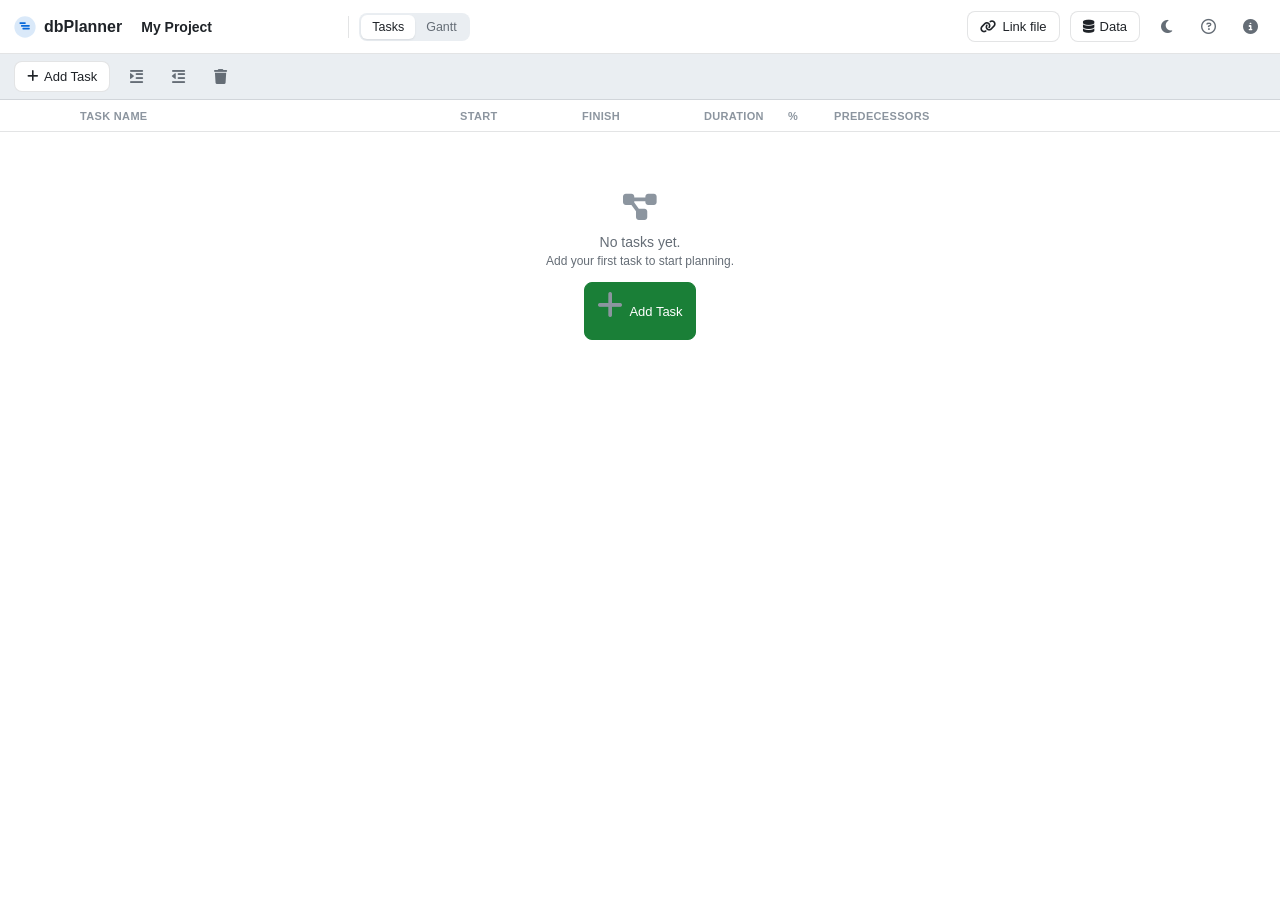
==== commit dd69297b: "Fixed GitHub color palette, day/night toggle, MS Project-style Task Mode - Remove the 5-scheme color" ====
--- a/dbplanner.html
+++ b/dbplanner.html
@@ -7,104 +7,37 @@
 <link rel="manifest" href="manifest.json">
 <link rel="apple-touch-icon" href="icons/icon-180.png">
 <link rel="icon" href="icons/icon-192.png">
-<meta name="theme-color" content="#f5f6f8">
+<meta name="theme-color" content="#f6f8fa">
 <link rel="stylesheet" href="https://cdnjs.cloudflare.com/ajax/libs/font-awesome/6.5.0/css/all.min.css">
 <style>
+/* Fixed palette — GitHub's own light/dark (dark = GitHub Dimmed). This app
+   used to support 5 switchable color schemes plus a light/dark toggle
+   (ported from this author's Pulse/mytasks apps); the 5-scheme picker was
+   removed by request in favor of always looking like GitHub, but the plain
+   day/night toggle came back — so there's just this one pair of blocks
+   instead of the old data-theme × data-scheme attribute matrix. Light
+   (GitHub's own light palette) is the default (:root); [data-theme="dark"]
+   overrides it with GitHub Dimmed. */
 :root {
-  --bg: #f5f6f8; --panel: #ffffff; --panel-2: #fafbfc; --border: #e2e5ea;
-  --text: #1c2128; --text-dim: #5b6472; --text-faint: #9aa3b0;
-  --accent: #3b6fe0; --danger: #e5484d;
-  --task-blue: #3b6fe0; --task-teal: #12968c; --task-purple: #8354d1; --task-amber: #b5790a;
-  --task-pink: #c23b7a; --task-green: #268a5e; --task-red: #c33a3a; --task-grey: #5b6472;
-  --status-not-started: #8b93a1; --status-complete: #3457c9;
-  --radius: 10px;
-  --shadow: 0 1px 2px rgba(20,20,30,.04), 0 4px 16px rgba(20,20,30,.06);
-  --row-h: 32px;
-}
-html[data-theme="dark"] {
-  --bg: #14161a; --panel: #1b1e24; --panel-2: #21242b; --border: #2c3038;
-  --text: #e7e9ec; --text-dim: #9aa1ac; --text-faint: #6b7280;
-  --accent: #6c93f0; --danger: #f28b8b;
-  --task-blue: #7ea1f5; --task-teal: #5cd0c4; --task-purple: #b295ec; --task-amber: #eabb5d;
-  --task-pink: #ec8fc0; --task-green: #6fd39a; --task-red: #f28f8f; --task-grey: #a7aeb9;
-  --status-not-started: #9aa1ac; --status-complete: #8fa8f2;
-  --shadow: 0 1px 2px rgba(0,0,0,.3), 0 6px 20px rgba(0,0,0,.35);
-}
-
-/* Color scheme system — ported from this author's Pulse/mytasks apps (same
-   two-axis design: data-theme light/dark, data-scheme picks a palette).
-   Unlike Pulse's *-bg token pairs, tints here are computed on the fly with
-   color-mix() instead of porting a second bg token per color — Chrome/Edge
-   only (this app's stated target, same as the File System Access sync
-   feature below), which keeps the whole scheme port to one solid hex per
-   token instead of two. */
-html[data-scheme="modern"] {
-  --bg: #f8f8f8; --panel: #ffffff; --panel-2: #e8e8e8; --border: rgba(59,59,59,0.12);
-  --text: #3b3b3b; --text-dim: #3b3b3b; --text-faint: #8a8a8a;
-  --accent: #005fb8; --danger: #cd3131;
-  --task-blue: #005fb8; --task-teal: #0598bc; --task-purple: #af00db; --task-amber: #bf8803;
-  --task-pink: #be1986; --task-green: #388a34; --task-red: #cd3131; --task-grey: #3b3b3b;
-  --status-not-started: #8a8a8a; --status-complete: #005fb8;
-}
-html[data-scheme="modern"][data-theme="dark"] {
-  --bg: #181818; --panel: #1f1f1f; --panel-2: #2a2d2e; --border: rgba(204,204,204,0.10);
-  --text: #cccccc; --text-dim: #9d9d9d; --text-faint: #6a6a6a;
-  --accent: #3794ff; --danger: #f14c4c;
-  --task-blue: #3794ff; --task-teal: #29b8db; --task-purple: #c586c0; --task-amber: #cca700;
-  --task-pink: #db6986; --task-green: #89d185; --task-red: #f14c4c; --task-grey: #9d9d9d;
-  --status-not-started: #6a6a6a; --status-complete: #3794ff;
-}
-html[data-scheme="dracula"] {
-  --bg: #f5efd7; --panel: #fffbeb; --panel-2: #cfcfde; --border: rgba(31,31,31,0.12);
-  --text: #1f1f1f; --text-dim: #6c664b; --text-faint: #a39d7a;
-  --accent: #644ac9; --danger: #cb3a2a;
-  --task-blue: #644ac9; --task-teal: #036a96; --task-purple: #a3144d; --task-amber: #a34d14;
-  --task-pink: #98427a; --task-green: #14710a; --task-red: #cb3a2a; --task-grey: #6c664b;
-  --status-not-started: #a39d7a; --status-complete: #644ac9;
-}
-html[data-scheme="dracula"][data-theme="dark"] {
-  --bg: #21222c; --panel: #282a36; --panel-2: #44475a; --border: rgba(248,248,242,0.10);
-  --text: #f8f8f2; --text-dim: #6272a4; --text-faint: #4d5673;
-  --accent: #bd93f9; --danger: #ff5555;
-  --task-blue: #bd93f9; --task-teal: #8be9fd; --task-purple: #ff79c6; --task-amber: #ffb86c;
-  --task-pink: #de74a7; --task-green: #50fa7b; --task-red: #ff5555; --task-grey: #6272a4;
-  --status-not-started: #4d5673; --status-complete: #bd93f9;
-}
-html[data-scheme="github"] {
   --bg: #f6f8fa; --panel: #ffffff; --panel-2: #eaeef2; --border: rgba(31,35,40,0.12);
   --text: #1f2328; --text-dim: #656d76; --text-faint: #8c959f;
   --accent: #0969da; --danger: #cf222e;
   --task-blue: #0969da; --task-teal: #1b7c83; --task-purple: #8250df; --task-amber: #9a6700;
   --task-pink: #ce2c85; --task-green: #1a7f37; --task-red: #cf222e; --task-grey: #656d76;
   --status-not-started: #8c959f; --status-complete: #0969da;
-}
-html[data-scheme="github"][data-theme="dark"] {
-  --bg: #161b22; --panel: #0d1117; --panel-2: #21262d; --border: rgba(230,237,243,0.10);
-  --text: #e6edf3; --text-dim: #9198a1; --text-faint: #6e7681;
-  --accent: #4493f8; --danger: #f85149;
-  --task-blue: #4493f8; --task-teal: #39c5cf; --task-purple: #a371f7; --task-amber: #d29922;
-  --task-pink: #e85aad; --task-green: #3fb950; --task-red: #f85149; --task-grey: #9198a1;
-  --status-not-started: #6e7681; --status-complete: #4493f8;
-}
-html[data-scheme="githubdimmed"] {
-  --bg: #f6f8fa; --panel: #ffffff; --panel-2: #eaeef2; --border: rgba(31,35,40,0.12);
-  --text: #1f2328; --text-dim: #656d76; --text-faint: #8c959f;
-  --accent: #0969da; --danger: #cf222e;
-  --task-blue: #0969da; --task-teal: #1b7c83; --task-purple: #8250df; --task-amber: #9a6700;
-  --task-pink: #ce2c85; --task-green: #1a7f37; --task-red: #cf222e; --task-grey: #656d76;
-  --status-not-started: #8c959f; --status-complete: #0969da;
-}
-html[data-scheme="githubdimmed"][data-theme="dark"] {
+  --radius: 10px;
+  --shadow: 0 1px 2px rgba(20,20,30,.04), 0 4px 16px rgba(20,20,30,.06);
+  --row-h: 32px;
+}
+html[data-theme="dark"] {
   --bg: #262c36; --panel: #212830; --panel-2: #2d3640; --border: rgba(209,215,224,0.10);
   --text: #d1d7e0; --text-dim: #9198a1; --text-faint: #6b7280;
   --accent: #478be6; --danger: #e5534b;
   --task-blue: #478be6; --task-teal: #4cb6c4; --task-purple: #986ee2; --task-amber: #c69026;
   --task-pink: #c96b96; --task-green: #57ab5a; --task-red: #e5534b; --task-grey: #9198a1;
   --status-not-started: #6b7280; --status-complete: #478be6;
-}
-html[data-scheme="dracula"] .brand svg { filter: drop-shadow(0 0 6px var(--accent)); }
-html[data-scheme="github"] .btn-primary,
-html[data-scheme="githubdimmed"] .btn-primary { background: var(--task-green); border-color: var(--task-green); }
+  --shadow: 0 1px 2px rgba(0,0,0,.3), 0 6px 20px rgba(0,0,0,.35);
+}
 
 * { box-sizing: border-box; }
 body { margin: 0; }
@@ -152,7 +85,7 @@
 .btn:hover { background: var(--panel-2); }
 .btn:disabled { opacity: .45; cursor: default; }
 .btn:disabled:hover { background: var(--panel); }
-.btn-primary { background: var(--accent); border-color: var(--accent); color: #fff; }
+.btn-primary { background: var(--task-green); border-color: var(--task-green); color: #fff; }
 .btn-primary:hover { filter: brightness(1.06); }
 .btn-danger { color: var(--danger); }
 .icon-btn {
@@ -191,7 +124,7 @@
    not Task view's full column set (see the .view-tasks override below),
    since it exists to label the chart's rows, not to be a spreadsheet. */
 .grid-header, .grid-row {
-  display: grid; grid-template-columns: 30px minmax(80px,1fr) 116px 116px;
+  display: grid; grid-template-columns: 30px 24px minmax(80px,1fr) 116px 116px;
   align-items: center; gap: 6px; padding: 0 10px; height: var(--row-h);
 }
 .grid-resize-handle {
@@ -208,7 +141,7 @@
    suppresses the scrollbar UI and direct user-initiated scrolling. */
 .main.view-tasks .grid-rows { overflow-y: auto; }
 .main.view-tasks .grid-pane { width: auto; flex: 1; border-right: none; }
-.main.view-tasks .grid-header, .main.view-tasks .grid-row { grid-template-columns: 34px minmax(160px,1fr) 116px 116px 78px 40px 1fr 56px; }
+.main.view-tasks .grid-header, .main.view-tasks .grid-row { grid-template-columns: 34px 24px minmax(160px,1fr) 116px 116px 78px 40px 1fr 56px; }
 .main.view-tasks .grid-header > div, .main.view-tasks .grid-row > div { overflow: hidden; text-overflow: ellipsis; white-space: nowrap; }
 .main.view-tasks .gantt-pane-outer { display: none; }
 .grid-row { border-bottom: 1px solid var(--border); font-size: 12.5px; cursor: default; }
@@ -228,6 +161,10 @@
 .grid-name .constraint-icon { color: var(--text-faint); flex-shrink: 0; font-size: 10px; }
 .grid-name .constraint-icon.violated { color: var(--danger); }
 .grid-cell-dim { color: var(--text-dim); overflow: hidden; text-overflow: ellipsis; white-space: nowrap; min-height: 1em; align-self: stretch; display: flex; align-items: center; }
+.grid-cell-dim.summary { font-weight: 600; color: var(--text); }
+.task-mode-cell { cursor: pointer; font-size: 12px; justify-content: center; }
+.task-mode-cell .fa-hand { color: var(--task-amber); }
+.task-mode-cell .fa-gears { color: var(--text-faint); }
 .grid-actions { display: flex; gap: 2px; justify-content: flex-end; }
 .grid-actions .icon-btn { width: 24px; height: 24px; font-size: 12px; opacity: 0; }
 .grid-row:hover .grid-actions .icon-btn { opacity: 1; }
@@ -315,14 +252,6 @@
 .successor-row .succ-id { font-weight: 600; color: var(--text-dim); flex-shrink: 0; }
 .successor-row .succ-meta { color: var(--text-faint); font-size: 11.5px; }
 .id-badge { font-size: 12px; font-weight: 600; color: var(--text-faint); margin-left: 8px; vertical-align: middle; }
-
-.scheme-option { display: flex; align-items: center; gap: 10px; width: 100%; padding: 9px 10px; border: none; background: transparent; border-radius: 8px; text-align: left; }
-.scheme-option:hover { background: var(--panel-2); }
-.scheme-option.active { background: color-mix(in srgb, var(--accent) 10%, var(--panel)); }
-.scheme-dots { display: flex; gap: 3px; }
-.scheme-dot { width: 10px; height: 10px; border-radius: 50%; }
-.scheme-label { font-size: 13px; font-weight: 600; }
-.scheme-desc { font-size: 11px; color: var(--text-faint); }
 
 .help-body, .about-body { display: flex; flex-direction: column; gap: 14px; font-size: 13px; line-height: 1.5; }
 .help-section-title { font-weight: 700; font-size: 13px; margin-bottom: 4px; }
@@ -373,10 +302,6 @@
     </div>
   </div>
   <input type="file" id="fileInput" accept="application/json" class="hidden" onchange="handleFileImport(event)">
-  <div class="dropdown-wrap">
-    <button class="icon-btn" id="paletteBtn" onclick="togglePaletteMenu()" title="Color scheme"><i class="fa-solid fa-palette"></i></button>
-    <div class="dropdown-menu" id="paletteMenu"></div>
-  </div>
   <button class="icon-btn" id="themeToggleBtn" onclick="toggleTheme()" title="Toggle light/dark"></button>
   <button class="icon-btn" onclick="openHelpModal()" title="Help"><i class="fa-regular fa-circle-question"></i></button>
   <button class="icon-btn" onclick="openAboutModal()" title="About"><i class="fa-solid fa-circle-info"></i></button>
@@ -507,7 +432,7 @@
     <div class="modal-header"><h2>Help</h2><button onclick="closeHelpModal()">&times;</button></div>
     <div class="modal-body help-body">
       <div><div class="help-section-title">The basics</div>Add tasks with the + Add Task button. Each task has a start/end date, a % complete, and can be a milestone (a zero-duration diamond). Use Indent/Outdent to build a work breakdown structure — a parent task's own dates and progress roll up automatically from its children.</div>
-      <div><div class="help-section-title">Dependencies</div>Open a task and add a predecessor to link it to another task (Finish-to-Start, Start-to-Start, Finish-to-Finish or Start-to-Finish, with an optional lag in days). Moving a task forward automatically pushes any dependent tasks forward too — it never pulls a task earlier on its own. A circular dependency is flagged with a warning icon and stops auto-scheduling for the tasks involved.</div>
+      <div><div class="help-section-title">Dependencies</div>Open a task and add a predecessor to link it to another task (Finish-to-Start, Start-to-Start, Finish-to-Finish or Start-to-Finish). Give it a lead or lag in days: a positive number delays the dependent task (lag), a negative number lets it overlap and start early (lead) — e.g. "3FS+2" waits 2 extra days after task 3 finishes, "3FS-2" starts 2 days before task 3 finishes. Moving a task forward automatically pushes any dependent tasks forward too — it never pulls a task earlier on its own. A circular dependency is flagged with a warning icon and stops auto-scheduling for the tasks involved.</div>
       <div><div class="help-section-title">The Gantt chart</div>Drag a bar to reschedule it, drag its edges to resize, or drag the small circle on its right edge onto another task to create a dependency. Click a bar or row to edit it. The route icon in the toolbar highlights the critical path — the chain of tasks with zero slack that determines the overall project end date.</div>
       <div><div class="help-section-title">Data &amp; sync</div>Everything lives in this browser's local storage — nothing ever leaves your machine unless you export it or link a file. Data → Export/Import moves a full JSON snapshot in or out; Local Backups keeps a rolling daily snapshot. The file-link button next to Data lets you sync to a plain JSON file, which works well inside an iCloud Drive/OneDrive/Dropbox folder for keeping your own devices in step.</div>
       <div class="help-tip">Nothing here ever leaves your machine unless you explicitly export or link a file.</div>
@@ -555,14 +480,6 @@
   { id: 'blue', label: 'Blue' }, { id: 'teal', label: 'Teal' }, { id: 'purple', label: 'Purple' },
   { id: 'amber', label: 'Amber' }, { id: 'pink', label: 'Pink' }, { id: 'green', label: 'Green' },
   { id: 'red', label: 'Red' }, { id: 'grey', label: 'Grey' }
-];
-
-const THEME_SCHEMES = [
-  { id: 'standard', name: 'Standard', desc: "dbPlanner's own default", swatches: ['#3b6fe0', '#12968c', '#8354d1'] },
-  { id: 'modern', name: 'Modern', desc: 'VS Code Light/Dark Modern', swatches: ['#005fb8', '#0598bc', '#af00db'] },
-  { id: 'dracula', name: 'Dracula', desc: 'Dracula / Alucard', swatches: ['#644ac9', '#036a96', '#a3144d'] },
-  { id: 'github', name: 'GitHub', desc: 'GitHub Primer', swatches: ['#0969da', '#1b7c83', '#8250df'] },
-  { id: 'githubdimmed', name: 'GitHub Dimmed', desc: 'GitHub Dark Dimmed', swatches: ['#0969da', '#1b7c83', '#8250df'] }
 ];
 
 const DEP_TYPES = ['FS', 'SS', 'FF', 'SF'];
@@ -596,7 +513,6 @@
 let tasks = [];
 let deletedTaskIds = [];
 let theme = 'light';
-let colorScheme = 'standard';
 let zoom = 'week';
 let currentView = 'tasks';
 let gridPaneWidth = 400;
@@ -629,6 +545,7 @@
 function dayNumberToIso(n) { const d = new Date(n * DAY_MS); return `${d.getUTCFullYear()}-${pad2(d.getUTCMonth() + 1)}-${pad2(d.getUTCDate())}`; }
 function addDays(iso, n) { return dayNumberToIso(dayNumber(iso) + n); }
 function durationDays(startIso, endIso) { return dayNumber(endIso) - dayNumber(startIso) + 1; }
+function fmtDuration(n) { return `${n} day${n === 1 ? '' : 's'}`; }
 function fmtDate(iso) { if (!iso) return ''; const d = parseLocalDate(iso); return `${pad2(d.getDate())}.${pad2(d.getMonth() + 1)}.${d.getFullYear()}`; }
 function fmtDateY(iso) { if (!iso) return ''; return parseLocalDate(iso).toLocaleDateString(undefined, { month: 'short', day: 'numeric', year: 'numeric' }); }
 
@@ -638,7 +555,7 @@
 function byId(id) { return tasks.find(t => t.id === id); }
 
 /* ============================ Persistence =============================== */
-function localPayload() { return { version: APP_VERSION, project, tasks, deletedTaskIds, theme, colorScheme, zoom, view: currentView, gridPaneWidth }; }
+function localPayload() { return { version: APP_VERSION, project, tasks, deletedTaskIds, theme, zoom, view: currentView, gridPaneWidth }; }
 function syncPayload() { return { version: APP_VERSION, project, tasks, deletedTaskIds }; }
 
 function load() {
@@ -650,7 +567,6 @@
       tasks = Array.isArray(data.tasks) ? data.tasks : [];
       deletedTaskIds = Array.isArray(data.deletedTaskIds) ? data.deletedTaskIds : [];
       theme = data.theme === 'dark' ? 'dark' : 'light';
-      colorScheme = THEME_SCHEMES.some(s => s.id === data.colorScheme) ? data.colorScheme : 'standard';
       zoom = ZOOMS.some(z => z.id === data.zoom) ? data.zoom : 'week';
       currentView = data.view === 'gantt' ? 'gantt' : 'tasks';
       gridPaneWidth = Number.isFinite(data.gridPaneWidth) ? Math.max(GRID_PANE_MIN_WIDTH, Math.min(GRID_PANE_MAX_WIDTH, data.gridPaneWidth)) : 400;
@@ -693,6 +609,7 @@
     const cinfo = constraintTypeInfo(t.constraintType);
     if (!cinfo.hasDate) t.constraintDate = null;
     else if (!/^\d{4}-\d{2}-\d{2}$/.test(t.constraintDate || '')) t.constraintDate = t.startDate;
+    if (t.taskMode !== 'manual') t.taskMode = 'auto';
   }
 
   // Break parentId cycles and drop dangling references before anything
@@ -861,7 +778,10 @@
 // Only ever pushes a dependent task LATER, never pulls one earlier — a
 // manual placement ahead of its own constraint is left alone (surfaced as
 // a visual warning, not silently corrected) so a deliberate early start
-// is never overwritten by this cascade.
+// is never overwritten by this cascade. A task in taskMode 'manual' (MS
+// Project's Manually Scheduled) is skipped the same way a cyclic one is —
+// its own dates are never rewritten by the cascade, though it still keeps
+// whatever dates it has for its own successors' constraintStart() to read.
 function cascadeSchedule(changedId) {
   const cyclic = taskCycleSet();
   const succ = successorsMap();
@@ -872,7 +792,7 @@
     const id = queue.shift();
     if (cyclic.has(id) || hasChildren(id)) continue;
     const task = byId(id);
-    if (!task) continue;
+    if (!task || task.taskMode === 'manual') continue;
     const cs = constraintStart(task);
     if (cs && dayNumber(cs) > dayNumber(task.startDate)) {
       const dur = durationDays(task.startDate, task.endDate);
@@ -889,9 +809,9 @@
 // first or it would sit wherever it already was, dependency ignored.
 function applyConstraints(taskId) {
   const cyclic = taskCycleSet();
-  if (!cyclic.has(taskId) && !hasChildren(taskId)) {
-    const task = byId(taskId);
-    const cs = task && constraintStart(task);
+  const task = byId(taskId);
+  if (!cyclic.has(taskId) && !hasChildren(taskId) && task && task.taskMode !== 'manual') {
+    const cs = constraintStart(task);
     if (cs && dayNumber(cs) > dayNumber(task.startDate)) {
       const dur = durationDays(task.startDate, task.endDate);
       task.startDate = cs;
@@ -971,7 +891,6 @@
   renderGantt();
   updateFileSyncUI();
   updateThemeToggleUI();
-  renderPaletteMenu();
   updateSelectionUI();
 }
 
@@ -1026,8 +945,8 @@
 function renderGrid() {
   const full = currentView === 'tasks';
   document.getElementById('gridHeader').innerHTML = full
-    ? '<div style="text-align:center">ID</div><div>Task Name</div><div>Start</div><div>Finish</div><div>Duration</div><div>%</div><div>Predecessors</div><div></div>'
-    : '<div style="text-align:center">ID</div><div>Task Name</div><div>Start</div><div>Finish</div>';
+    ? '<div></div><div title="Task Mode"></div><div>Task Name</div><div>Start</div><div>Finish</div><div>Duration</div><div>%</div><div>Predecessors</div><div></div>'
+    : '<div></div><div title="Task Mode"></div><div>Task Name</div><div>Start</div><div>Finish</div>';
   const list = visibleTaskList();
   const el = document.getElementById('gridRows');
   if (list.length === 0) {
@@ -1053,20 +972,30 @@
     const nameCell = editing('name')
       ? `<input type="text" class="inline-edit" value="${escapeHtml(t.name)}" onclick="event.stopPropagation()" onkeydown="onInlineEditKeydown(event)" onblur="commitInlineEdit('${t.id}','name',this.value)">`
       : `<span class="name-text${summary ? ' summary' : ''}${full ? ' editable' : ''}" title="${escapeHtml(t.name)}"${full ? ` onclick="event.stopPropagation();startInlineEdit('${t.id}','name')"` : ''}>${escapeHtml(t.name)}</span>`;
+    const summaryCls = summary ? ' summary' : '';
     const startCell = editing('start')
       ? `<input type="date" class="inline-edit" value="${eff.start || ''}" onclick="event.stopPropagation()" onkeydown="onInlineEditKeydown(event)" onblur="commitInlineEdit('${t.id}','start',this.value)">`
-      : `<div class="grid-cell-dim${full && !summary ? ' editable' : ''}"${full && !summary ? ` onclick="event.stopPropagation();startInlineEdit('${t.id}','start')"` : ''}>${fmtDate(eff.start)}</div>`;
+      : `<div class="grid-cell-dim${summaryCls}${full && !summary ? ' editable' : ''}"${full && !summary ? ` onclick="event.stopPropagation();startInlineEdit('${t.id}','start')"` : ''}>${fmtDate(eff.start)}</div>`;
     const finishCell = editing('finish')
       ? `<input type="date" class="inline-edit" value="${eff.end || ''}" onclick="event.stopPropagation()" onkeydown="onInlineEditKeydown(event)" onblur="commitInlineEdit('${t.id}','finish',this.value)">`
-      : `<div class="grid-cell-dim${full && !summary && !t.milestone ? ' editable' : ''}"${full && !summary && !t.milestone ? ` onclick="event.stopPropagation();startInlineEdit('${t.id}','finish')"` : ''}>${fmtDate(eff.end)}</div>`;
+      : `<div class="grid-cell-dim${summaryCls}${full && !summary && !t.milestone ? ' editable' : ''}"${full && !summary && !t.milestone ? ` onclick="event.stopPropagation();startInlineEdit('${t.id}','finish')"` : ''}>${fmtDate(eff.end)}</div>`;
     const durationCell = editing('duration')
       ? `<input type="number" min="1" step="1" class="inline-edit" value="${eff.start && eff.end ? durationDays(eff.start, eff.end) : ''}" onclick="event.stopPropagation()" onkeydown="onInlineEditKeydown(event)" onblur="commitInlineEdit('${t.id}','duration',this.value)">`
-      : `<div class="grid-cell-dim${!summary && !t.milestone ? ' editable' : ''}"${!summary && !t.milestone ? ` onclick="event.stopPropagation();startInlineEdit('${t.id}','duration')"` : ''}>${eff.start && eff.end ? durationDays(eff.start, eff.end) : ''}</div>`;
+      : `<div class="grid-cell-dim${summaryCls}${!summary && !t.milestone ? ' editable' : ''}"${!summary && !t.milestone ? ` onclick="event.stopPropagation();startInlineEdit('${t.id}','duration')"` : ''}>${eff.start && eff.end ? fmtDuration(durationDays(eff.start, eff.end)) : ''}</div>`;
     const predCell = editing('predecessors')
-      ? `<input type="text" class="inline-edit" placeholder="e.g. 3FS+2, 5SS" value="${escapeHtml(predLabel)}" onclick="event.stopPropagation()" onkeydown="onInlineEditKeydown(event)" onblur="commitInlineEdit('${t.id}','predecessors',this.value)">`
-      : `<div class="grid-cell-dim${!summary ? ' editable' : ''}" title="${escapeHtml(predLabel)}"${!summary ? ` onclick="event.stopPropagation();startInlineEdit('${t.id}','predecessors')"` : ''}>${escapeHtml(predLabel)}</div>`;
+      ? `<input type="text" class="inline-edit" placeholder="e.g. 3FS+2 (lag), 5SS-1 (lead)" title="Positive = lag (delay), negative = lead (overlap)" value="${escapeHtml(predLabel)}" onclick="event.stopPropagation()" onkeydown="onInlineEditKeydown(event)" onblur="commitInlineEdit('${t.id}','predecessors',this.value)">`
+      : `<div class="grid-cell-dim${summaryCls}${!summary ? ' editable' : ''}" title="${escapeHtml(predLabel)}"${!summary ? ` onclick="event.stopPropagation();startInlineEdit('${t.id}','predecessors')"` : ''}>${escapeHtml(predLabel)}</div>`;
+    // MS Project-style Task Mode indicator: manually scheduled (hand icon)
+    // vs auto scheduled (gears icon), click to toggle — see toggleTaskMode().
+    // Summary tasks are always effectively auto (their dates are computed
+    // rollups, not stored — see effectiveDates()), so the icon there is
+    // just informational, not clickable.
+    const modeCell = summary
+      ? `<div class="grid-cell-dim task-mode-cell" style="text-align:center" title="Summary tasks are always auto-scheduled"><i class="fa-solid fa-gears" style="opacity:.35"></i></div>`
+      : `<div class="grid-cell-dim task-mode-cell" style="text-align:center" title="${t.taskMode === 'manual' ? 'Manually Scheduled — click to switch to Auto Scheduled' : 'Auto Scheduled — click to switch to Manually Scheduled'}" onclick="event.stopPropagation();toggleTaskMode('${t.id}')"><i class="fa-solid fa-${t.taskMode === 'manual' ? 'hand' : 'gears'}"></i></div>`;
     return `<div class="grid-row${t.id === selectedTaskId ? ' selected' : ''}" data-id="${t.id}" onclick="selectTask('${t.id}')" ondblclick="openTaskModal('${t.id}')">
       <div class="grid-cell-dim" style="text-align:center">${taskDisplayId(t.id)}</div>
+      ${modeCell}
       <div class="grid-name" style="padding-left:${depth * 16}px">
         <button class="chevron${summary ? '' : ' empty'}" onclick="event.stopPropagation();toggleCollapse('${t.id}')"><i class="fa-solid fa-chevron-${t.collapsed ? 'right' : 'down'}"></i></button>
         ${t.milestone ? '<i class="fa-solid fa-diamond milestone-dot" style="font-size:9px"></i>' : ''}
@@ -1078,7 +1007,7 @@
       ${finishCell}
       ${full ? `
       ${durationCell}
-      <div class="grid-cell-dim">${Math.round(eff.progress)}%</div>
+      <div class="grid-cell-dim${summaryCls}">${Math.round(eff.progress)}%</div>
       ${predCell}
       <div class="grid-actions">
         <button class="icon-btn" onclick="event.stopPropagation();openTaskModal('${t.id}')" title="Edit"><i class="fa-solid fa-pen"></i></button>
@@ -1089,6 +1018,18 @@
 }
 function selectTask(id) { selectedTaskId = id; render(); }
 function toggleCollapse(id) { const t = byId(id); t.collapsed = !t.collapsed; save(); render(); }
+// MS Project's Task Mode: 'manual' tasks keep whatever dates they're given
+// and are skipped entirely by cascadeSchedule()/applyConstraints() (see
+// those functions' own comments) — switching a task back to 'auto' snaps
+// it into place immediately, the same "recalculate on re-link" behavior
+// real MS Project shows when you flip a task's mode back.
+function toggleTaskMode(id) {
+  const t = byId(id);
+  if (!t || hasChildren(id)) return;
+  t.taskMode = t.taskMode === 'manual' ? 'auto' : 'manual';
+  if (t.taskMode === 'auto') applyConstraints(id);
+  save(); render();
+}
 
 // Inline grid editing (Task view only) — one cell at a time, tracked here
 // rather than on the task itself since it's pure UI state, never persisted.
@@ -1100,7 +1041,6 @@
   if (field !== 'name' && hasChildren(id)) return; // summary rows: dates/duration/predecessors are computed rollups, edit via children instead
   if ((field === 'finish' || field === 'duration') && t.milestone) return; // milestones are zero-duration by definition
   editingCell = { id, field };
-  selectedTaskId = id; // clicking a cell stops propagation to the row's own onclick=selectTask, so set it here too — otherwise only the clicked cell looks "active" and the rest of the row (start/finish/duration/…) never gets the row-selected highlight
   render();
   requestAnimationFrame(() => {
     const input = document.querySelector('.inline-edit');
@@ -1389,7 +1329,7 @@
     id: genId(), name: '', parentId, order,
     startDate: todayStr(), endDate: todayStr(), progress: 0, milestone: false,
     color: null, notes: '', predecessors: [], collapsed: false, updatedAt: Date.now(),
-    constraintType: 'ASAP', constraintDate: null
+    constraintType: 'ASAP', constraintDate: null, taskMode: 'auto'
   };
   tasks.push(t);
   normalizeData(); save(); render();
@@ -1542,7 +1482,7 @@
       <select onchange="editingPredecessors[${i}].type=this.value">
         ${DEP_TYPES.map(dt => `<option value="${dt}"${dt === p.type ? ' selected' : ''}>${dt}</option>`).join('')}
       </select>
-      <input type="number" value="${p.lag || 0}" title="Lag (days)" onchange="editingPredecessors[${i}].lag=parseInt(this.value)||0">
+      <input type="number" value="${p.lag || 0}" placeholder="Lead/Lag" title="Lead/Lag (days) — positive delays the start (lag), negative overlaps it (lead)" onchange="editingPredecessors[${i}].lag=parseInt(this.value)||0">
       <button class="pred-remove" onclick="removePredecessorRow(${i})"><i class="fa-solid fa-xmark"></i></button>
     </div>`;
   }).join('');
@@ -1640,7 +1580,7 @@
 function closeConfirmModal() { document.getElementById('confirmModalBg').classList.remove('open'); modalTarget = null; }
 function confirmModalAction() { if (modalTarget && modalTarget.action) modalTarget.action(); closeConfirmModal(); }
 
-/* ============================== Theme / scheme ============================ */
+/* ================================= Theme ==================================== */
 function applyTheme() { document.documentElement.setAttribute('data-theme', theme); }
 function toggleTheme() { theme = theme === 'dark' ? 'light' : 'dark'; applyTheme(); updateThemeToggleUI(); save(); }
 function updateThemeToggleUI() {
@@ -1648,18 +1588,6 @@
   btn.innerHTML = theme === 'dark' ? '<i class="fa-solid fa-sun"></i>' : '<i class="fa-solid fa-moon"></i>';
   btn.title = theme === 'dark' ? 'Switch to light mode' : 'Switch to dark mode';
 }
-function applyColorScheme() { if (colorScheme === 'standard') document.documentElement.removeAttribute('data-scheme'); else document.documentElement.setAttribute('data-scheme', colorScheme); }
-function setColorScheme(id) { colorScheme = id; applyColorScheme(); save(); renderPaletteMenu(); closePaletteMenu(); }
-function renderPaletteMenu() {
-  const el = document.getElementById('paletteMenu');
-  el.innerHTML = THEME_SCHEMES.map(s => `
-    <button class="scheme-option${s.id === colorScheme ? ' active' : ''}" onclick="setColorScheme('${s.id}')">
-      <div class="scheme-dots">${s.swatches.map(hex => `<div class="scheme-dot" style="background:${hex}"></div>`).join('')}</div>
-      <div><div class="scheme-label">${s.name}</div><div class="scheme-desc">${s.desc}</div></div>
-    </button>`).join('');
-}
-function togglePaletteMenu() { positionDropdown('paletteBtn', 'paletteMenu'); document.getElementById('paletteMenu').classList.toggle('open'); closeDataMenu(); }
-function closePaletteMenu() { document.getElementById('paletteMenu').classList.remove('open'); }
 
 /* ============================== Data dropdown ============================= */
 function positionDropdown(btnId, menuId) {
@@ -1669,7 +1597,7 @@
   menu.style.right = (window.innerWidth - rect.right) + 'px';
   menu.style.left = 'auto';
 }
-function toggleDataMenu() { positionDropdown('dataMenuBtn', 'dataMenu'); document.getElementById('dataMenu').classList.toggle('open'); closePaletteMenu(); }
+function toggleDataMenu() { positionDropdown('dataMenuBtn', 'dataMenu'); document.getElementById('dataMenu').classList.toggle('open'); }
 function closeDataMenu() { document.getElementById('dataMenu').classList.remove('open'); }
 
 /* ============================ Merge (sync/import) ========================= */
@@ -1990,14 +1918,13 @@
 function wireGlobalEvents() {
   document.addEventListener('click', (e) => {
     if (!e.target.closest('#dataMenuBtn') && !e.target.closest('#dataMenu')) closeDataMenu();
-    if (!e.target.closest('#paletteBtn') && !e.target.closest('#paletteMenu')) closePaletteMenu();
   });
   document.addEventListener('keydown', (e) => {
     if (e.key !== 'Escape') return;
     for (const id of ['taskModalBg', 'confirmModalBg', 'importModalBg', 'backupsModalBg', 'fileSyncModalBg', 'helpModalBg', 'aboutModalBg']) {
       document.getElementById(id).classList.remove('open');
     }
-    closeDataMenu(); closePaletteMenu();
+    closeDataMenu();
   });
   document.getElementById('projectNameInput').addEventListener('change', (e) => renameProject(e.target.value));
   document.getElementById('toastUndoBtn').addEventListener('click', triggerToastUndo);
@@ -2006,7 +1933,7 @@
 
 document.addEventListener('DOMContentLoaded', () => {
   load();
-  applyTheme(); applyColorScheme(); applyGridPaneWidth();
+  applyTheme(); applyGridPaneWidth();
   document.title = project.name + ' · dbPlanner';
   wireGlobalEvents();
   wireScrollSync();
